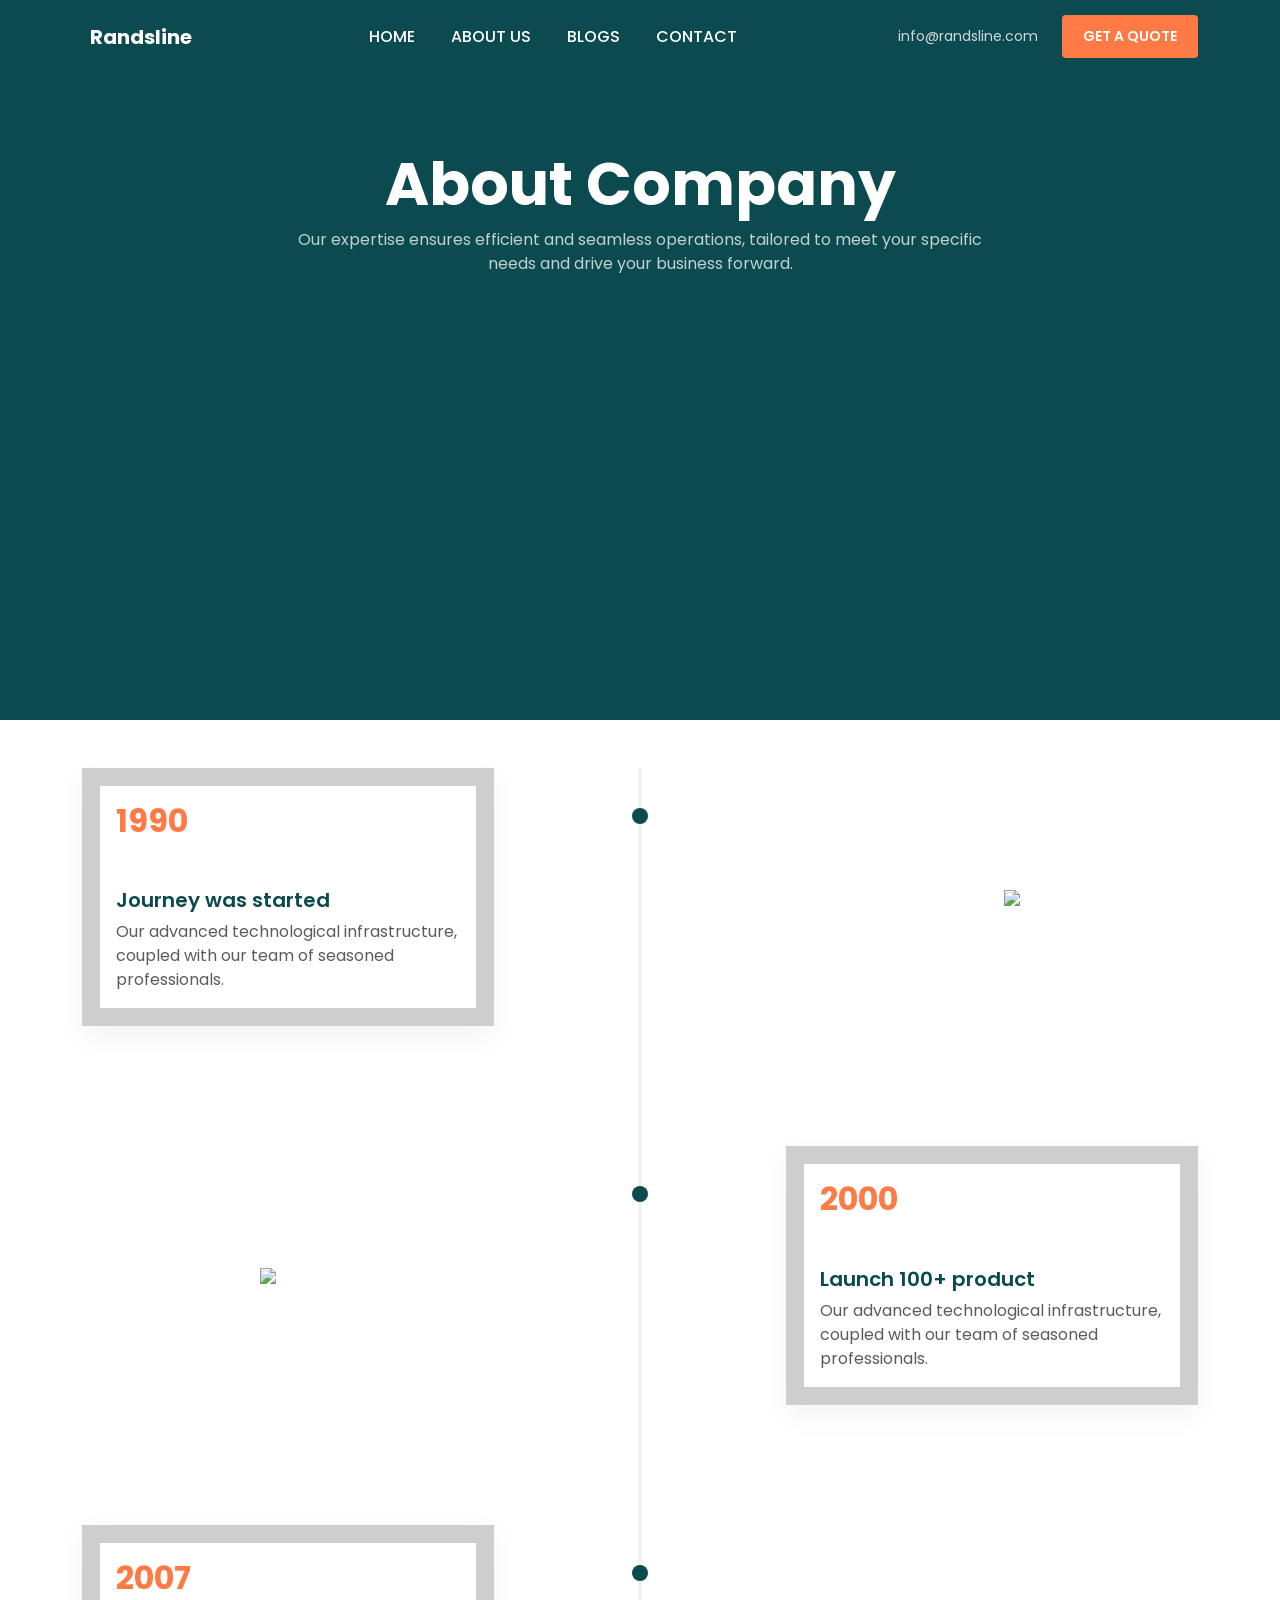
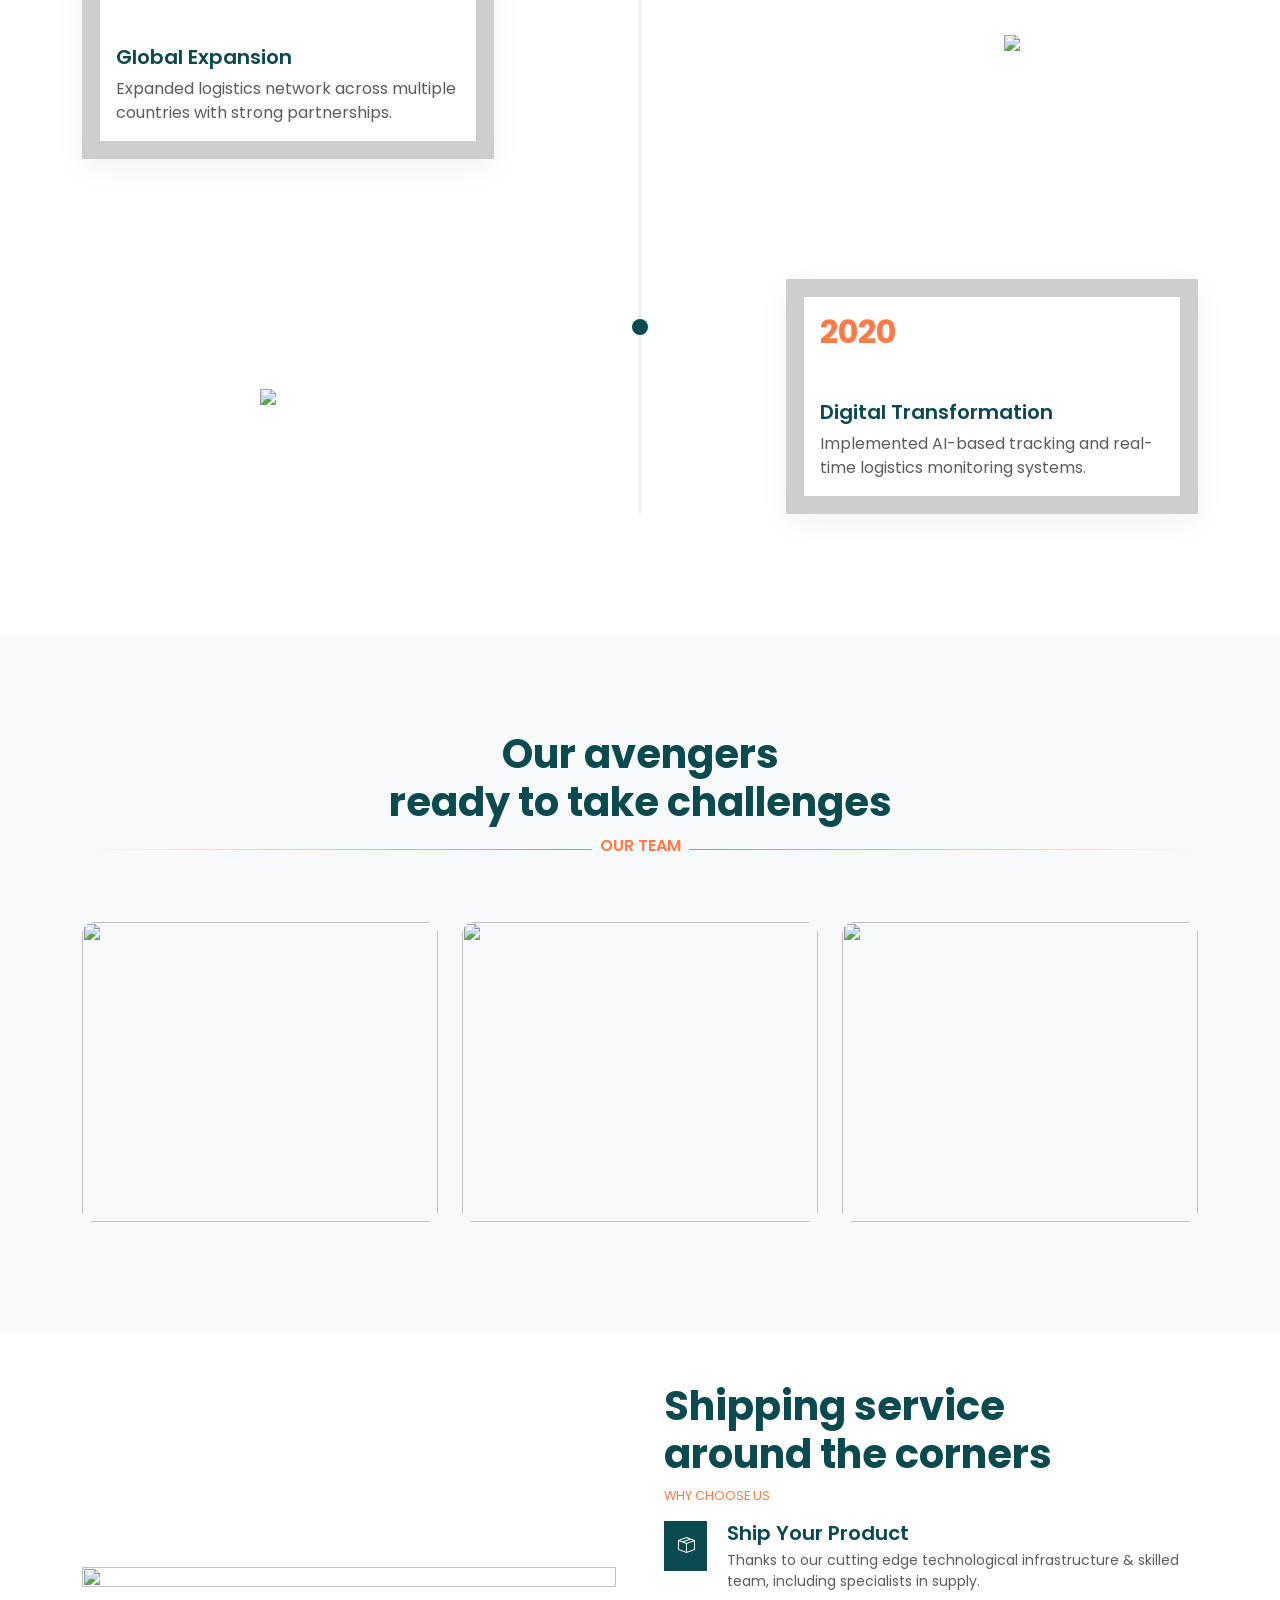
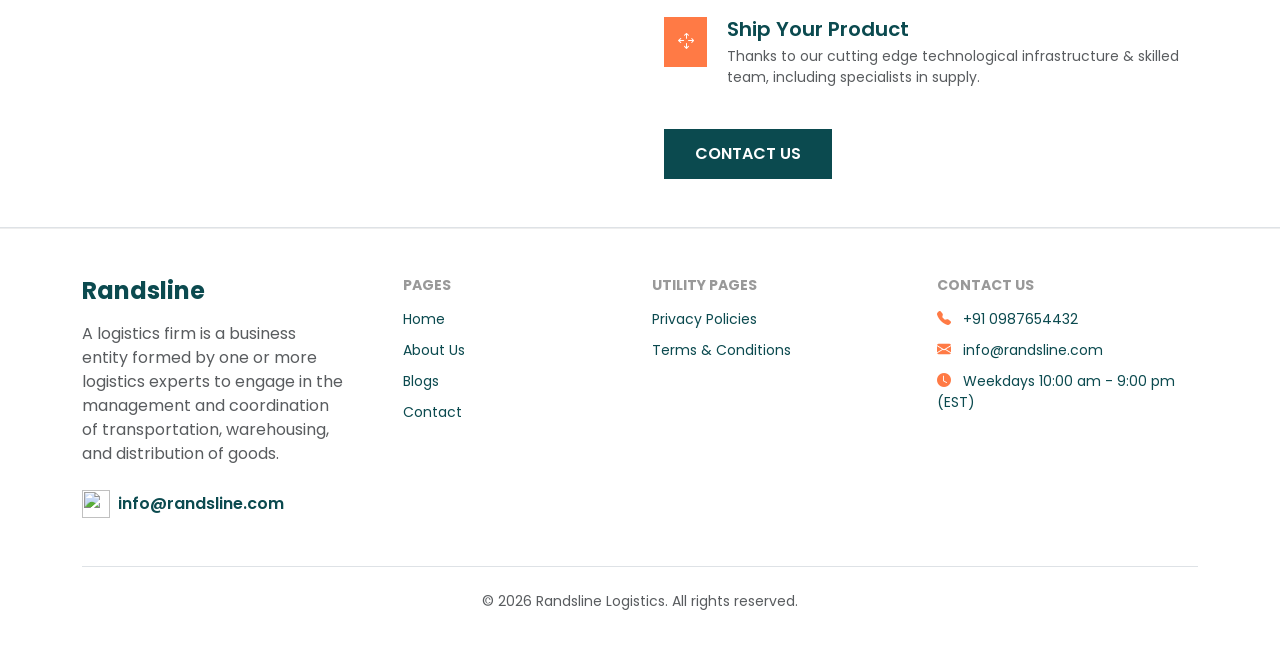
==== public/about.html @ 15998ead "abc" ====
<!DOCTYPE html>
<html lang="en">
<head>
  <meta charset="UTF-8">
  <meta name="viewport" content="width=device-width, initial-scale=1.0">
  <title>Randsline Logistics</title>

  <link href="https://cdn.jsdelivr.net/npm/bootstrap@5.3.3/dist/css/bootstrap.min.css" rel="stylesheet">

  <link href="https://fonts.googleapis.com/css2?family=Poppins:wght@300;400;600;700&display=swap" rel="stylesheet">

  <link href="https://cdn.jsdelivr.net/npm/bootstrap-icons@1.11.3/font/bootstrap-icons.css" rel="stylesheet">


  <script src="https://cdnjs.cloudflare.com/ajax/libs/gsap/3.12.2/gsap.min.js"></script>
<script src="https://cdnjs.cloudflare.com/ajax/libs/gsap/3.12.2/ScrollTrigger.min.js"></script>



  <link rel="stylesheet" href="style/style.css">
  <script src="script/script.js"></script>
</head>
<body>

<!-- NAVBAR -->
<nav class="navbar navbar-expand-lg navbar-dark fixed-top custom-navbar">
  <div class="container">

    <a class="navbar-brand d-flex align-items-center gap-2" href="#">
      <span class="logo-icon"></span>
      <strong>Randsline</strong>
    </a>

    <button class="navbar-toggler" data-bs-toggle="collapse" data-bs-target="#navMenu">
      <span class="navbar-toggler-icon"></span>
    </button>

    <div class="collapse navbar-collapse" id="navMenu">
      <ul class="navbar-nav mx-auto">
        <li class="nav-item"><a class="nav-link" href="/index.html">HOME</a></li>
        <li class="nav-item"><a class="nav-link" href="/about.html">ABOUT US</a></li>
        <li class="nav-item"><a class="nav-link" href="#">BLOGS</a></li>
        <li class="nav-item"><a class="nav-link" href="/contact.html">CONTACT</a></li>
      </ul>

      <div class="d-flex align-items-center gap-4">
        <span class="email-text d-none d-lg-block">info@randsline.com</span>
        <a href="#" class="btn quote-btn">GET A QUOTE</a>
      </div>
    </div>

  </div>
</nav>

<!-- HERO -->

<section class="hero-section py-5" style="height: 80vh;">
  <div class="container-fluid px-lg-5">
    
    <div class="text-center ">
 <!-- Left Content -->
      <div class="text-white ">
        <h1 class="hero-title mb-2">
          About Company
        </h1>
        <p class="p-0 m-0 text-white opacity-75">Our expertise ensures efficient and seamless operations, tailored to meet your specific <br> needs and drive your business forward.</p>
      </div>
    </div>
  </div>
</section>

<!-- Journey timeline -->
<section class="container timeline-section  my-5">
  <div class="">
    <div class="timeline">

      <!-- Item 1 -->
      <div class="timeline-item">
        <div class="row align-items-center justify-content-between">
          <div class="col-lg-4">
            <div class="timeline-card p-3">
              <h2 class="year mb-5">1990</h2>
              <h5 class="fw-semibold text-pr-dark">Journey was started</h5>
              <p class="p-0 m-0 fs-7 text-muted">Our advanced technological infrastructure, coupled with our team of seasoned professionals.</p>
            </div>
          </div>

          <div class="col-lg-4 d-none d-lg-block"></div>

          <div class="col-lg-4 text-center">
            <img src="https://images.unsplash.com/photo-1695700871031-ba647c2642ce?q=80&w=1032" class="img-fluid timeline-img">
          </div>
        </div>
      </div>

      <!-- Item 2 -->
      <div class="timeline-item">
        <div class="row align-items-center justify-content-between flex-lg-row-reverse">
          <div class="col-lg-4">
            <div class="timeline-card p-3">
              <h2 class="year mb-5">2000</h2>
              <h5 class="fw-semibold text-pr-dark">Launch 100+ product</h5>
              <p class="p-0 m-0 text-muted fs-7">Our advanced technological infrastructure, coupled with our team of seasoned professionals.</p>
            </div>
          </div>

          <div class="col-lg-4 d-none d-lg-block"></div>

          <div class="col-lg-4 text-center">
            <img src="https://images.unsplash.com/photo-1739877907105-2e578ee67bca?q=80&w=870" class="img-fluid timeline-img">
          </div>
        </div>
      </div>

      <!-- Item 3 -->
      <div class="timeline-item">
        <div class="row align-items-center justify-content-between">
          <div class="col-lg-4">
            <div class="timeline-card p-3">
              <h2 class="year mb-5">2007</h2>
              <h5 class="fw-semibold text-pr-dark">Global Expansion</h5>
              <p class="p-0 m-0 text-muted fs-7">Expanded logistics network across multiple countries with strong partnerships.</p>
            </div>
          </div>

          <div class="col-lg-4 d-none d-lg-block"></div>

          <div class="col-lg-4 text-center">
            <img src="https://images.unsplash.com/photo-1586528116311-ad8dd3c8310d?q=80&w=1000" class="img-fluid timeline-img">
          </div>
        </div>
      </div>

      <!-- Item 4 -->
      <div class="timeline-item">
        <div class="row align-items-center justify-content-between flex-lg-row-reverse">
          <div class="col-lg-4">
            <div class="timeline-card p-3">
              <h2 class="year mb-5">2020</h2>
              <h5 class="fw-semibold text-pr-dark">Digital Transformation</h5>
              <p class="p-0 m-0 text-muted fs-7">Implemented AI-based tracking and real-time logistics monitoring systems.</p>
            </div>
          </div>

          <div class="col-lg-4 d-none d-lg-block"></div>

          <div class="col-lg-4 text-center">
            <img src="https://images.unsplash.com/photo-1601584115197-04ecc0da31d7?q=80&w=870&auto=format&fit=crop&ixlib=rb-4.1.0&ixid=M3wxMjA3fDB8MHxwaG90by1wYWdlfHx8fGVufDB8fHx8fA%3D%3D" class="img-fluid timeline-img">
          </div>
        </div>
      </div>

    </div>
  </div>

  <!-- Center Line -->
  <div class="timeline-line">
    <span class="timeline-progress"></span>
  </div>
</section>


<!-- Our team -->
 <div class="bg-light py-5">
    <section class="container  my-5">
  <h2 class="text-pr-dark fw-bold fs-1 text-center">
    Our avengers <br> ready to take challenges
  </h2>

  <div class="d-flex align-items-center justify-content-center">
    <div>
      <div class="d-flex justify-content-center pt-2">
        <div class="mx-2" style=" height: 1px; width: 500px; background:linear-gradient(to left, #ff7a45, transparent) ;"></div>
      </div>
    </div>

    <div>
      <p class="p-0 m-0 text-pr text-uppercase fw-semibold">our team</p>
    </div>

    <div class="d-flex justify-content-center pt-2">
      <div class="mx-2" style=" height: 1px; width: 500px; background:linear-gradient(to right, #ff7a45, transparent) ;"></div>
    </div>
  </div>
</section>

<section class="team-section mb-5 py-3">
  <div class="container">
    <div class="row g-4">

      <!-- Team Member -->
      <div class="col-lg-4 col-md-6">
        <div class="team-card">
          <img src="https://images.unsplash.com/photo-1607746882042-944635dfe10e" alt="">
          <div class="team-caption">
            <h5 class="fw-bold">Jesics Jonson</h5>
            <p>Worker</p>
          </div>
        </div>
      </div>

      <div class="col-lg-4 col-md-6">
        <div class="team-card">
          <img src="https://images.unsplash.com/photo-1621905252472-943afaa20e20?q=80&w=388&auto=format&fit=crop&ixlib=rb-4.1.0&ixid=M3wxMjA3fDB8MHxwaG90by1wYWdlfHx8fGVufDB8fHx8fA%3D%3D" alt="">
          <div class="team-caption">
            <h5 class="fw-bold">Jeson Roy</h5>
            <p>Worker</p>
          </div>
        </div>
      </div>

      <div class="col-lg-4 col-md-6">
        <div class="team-card">
          <img src="https://images.unsplash.com/photo-1595152772835-219674b2a8a6" alt="">
          <div class="team-caption">
            <h5 class="fw-bold">Robert Jonson</h5>
            <p>Worker</p>
          </div>
        </div>
      </div>

    </div>
  </div>
</section>
</div>

<!-- why choose us -->
<section class="shipping-section py-5 border-bottom">
  <div class="container">
    <div class="row align-items-center g-5">

      <!-- LEFT IMAGE -->
      <div class="col-lg-6">
        <div class="image-wrapper">
          <img src="https://images.unsplash.com/photo-1601584115197-04ecc0da31d7?q=80&w=1200"
               class="img-fluid main-img">
        </div>
      </div>

      <!-- RIGHT CONTENT -->
      <div class="col-lg-6">

        <h2 class="fw-bold text-pr-dark fs-1">
          Shipping service <br> around the corners
        </h2>
         <p class="text-pr fs-8">WHY CHOOSE US</p>
        <!-- Feature 1 -->
        <div class="feature-box d-flex">
          <div class="icon-box dark">
            <i class="bi bi-box-seam"></i>
          </div>
          <div>
            <h5 class="text-pr-dark">Ship Your Product</h5>
            <p class="text-muted">Thanks to our cutting edge technological infrastructure & skilled team, including specialists in supply.</p>
          </div>
        </div>

        <!-- Feature 2 -->
        <div class="feature-box d-flex">
          <div class="icon-box orange">
            <i class="bi bi-arrows-move"></i>
          </div>
          <div>
            <h5 class="text-pr-dark">Ship Your Product</h5>
            <p class="text-muted">Thanks to our cutting edge technological infrastructure & skilled team, including specialists in supply.</p>
          </div>
        </div>

        <!-- BUTTON -->
        <a href="#" class="btn contact-btn mt-3">CONTACT US</a>

      </div>

    </div>
  </div>
</section>

<!-- Footer -->
    <section class="footer-section py-5">
  <div class="container">
    <div class="row gy-4">

      <!-- LEFT -->
      <div class="col-12 col-lg-3">
        <h4 class="fw-bold text-pr-dark mb-3">Randsline</h4>

        <p class="text-muted mb-4">
          A logistics firm is a business entity formed by one or more logistics experts to engage in the management and coordination of transportation, warehousing, and distribution of goods.
        </p>

        <a href="#" class="d-flex align-items-center text-decoration-none fw-semibold text-pr-dark">
          <img src="https://cdn.prod.website-files.com/68060a1549323df089f74646/68067bf53c69b3d0ea47bf91_Email.png"
               style="width: 28px; height: 28px;"
               class="me-2" alt="">
          info@randsline.com
        </a>
      </div>

      <!-- PAGES -->
      <div class="col-6 col-lg-3 ps-5">
        <h6 class="footer-title">Pages</h6>
        <ul class="list-unstyled footer-links">
          <li><a href="#">Home</a></li>
          <li><a href="#">About Us</a></li>
          <li><a href="#">Blogs</a></li>
          <li><a href="#">Contact</a></li>
        </ul>
      </div>

      <!-- UTILITIES -->
      <div class="col-6 col-lg-3">
        <h6 class="footer-title">Utility Pages</h6>
        <ul class="list-unstyled footer-links">
          <li><a href="#">Privacy Policies</a></li>
          <li><a href="#">Terms & Conditions</a></li>
        </ul>
      </div>

      <!-- CONTACT -->
      <div class="col-12 col-lg-3">
        <h6 class="footer-title">Contact Us</h6>
        <ul class="list-unstyled footer-links">
          <li>
            <i class="bi bi-telephone-fill me-2 text-pr"></i> +91 0987654432
          </li>
          <li>
            <i class="bi bi-envelope-fill me-2 text-pr"></i> info@randsline.com
          </li>
          <li>
            <i class="bi bi-clock-fill me-2 text-pr"></i> Weekdays 10:00 am - 9:00 pm (EST)
          </li>
        </ul>
      </div>

    </div>

    <!-- BOTTOM -->
    <div class="border-top pt-4 mt-5 text-center">
      <p class="mb-0 text-muted small">
        © 2026 Randsline Logistics. All rights reserved.
      </p>
    </div>
  </div>
</section>


</body>
</html>
---- public/style/style.css ----
:root{
    --primary:#ff7a45;
    --primary-subtle:#ff6b30c9;
    --primary-dark:#0b4a4f;
    --whatsApp: #25D366;
    }


    .bg-pr{
        background-color: var(--primary);
    }

    .bg-pr-dark{
      background-color: var(--primary-dark);
    }

    .bg-pr-subt{
        background-color: var(--primary-subtle);
    }

    .text-pr{
      color: var(--primary);
    }

    .text-pr-dark{
      color: var(--primary-dark);
    }

    .w-fit{
        width: fit-content;
    }

    .fs-8{ font-size: 0.8rem}

    .fs-7{ font-size: 1rem;}

    .fs-6{ font-size: 1.5rem;}

    .fs-5{ font-size: 2rem;}

    .fs-4{ font-size: 2.5rem;}

    .fs-3{ font-size: 3rem;}

    .fs-2{ font-size: 3.5rem;}

    .fs-1{ font-size: 4rem;}

body {
  margin: 0;
  font-family: 'Poppins', sans-serif;
  /* background: #0b3d42; */
  overflow-x: hidden;
}

/* NAVBAR BASE */
.custom-navbar {
  background: var(--primary-dark);
  padding: 15px 0;
}

/* LINKS */
.nav-link {
  color: #fff !important;
  font-weight: 500;
  margin: 0 10px;
}

.nav-link:hover {
  color: var(--primary) !important;
}

/* BUTTON */
.quote-btn {
  background: var(--primary);
  color: #fff;
  padding: 8px 18px;
  font-size: 14px;
  border-radius: 4px;
}

.quote-btn:hover {
  background: #fff;
  color: var(--primary-dark);
}

/* MOBILE FIX */
@media (max-width: 991px) {

  .navbar-collapse {
    background: var(--primary-dark);
    padding: 20px;
    margin-top: 10px;
    border-radius: 8px;
  }

  .nav-link {
    margin: 10px 0;
  }

  .quote-btn {
    width: 100%;
  }
}

.email-text {
  color: #cfd8dc;
  font-size: 14px;
}

.quote-btn {
  background: var(--primary);
  color: #fff;
  padding: 10px 20px;
  font-weight: 600;
  border-radius: 4px;
}

.quote-btn:hover {
  background: #ff6a30;
}

.hero-section {
    background: #0b4a4f;
    /* padding: 100px 0; */
    overflow: hidden;
    position: relative;
}

/* Parallax base */
.parallax-up,
.parallax-down {
    transition: transform 0.1s linear;
    will-change: transform;
}


.hero-title {
    font-size: 60px;
    font-weight: 700;
    line-height: 1.2;
    margin-top: 100px;
}

.desc-box {
    border-left: 3px solid var(--primary);
    padding-left: 15px;
    margin-top: 20px;
    color: #cfd8dc;
    max-width: 420px;
}

.track-btn {
    background-color: var(--primary);
    color: white;
    padding: 12px 25px;
    font-weight: 600;
    border-radius: 3px;
    border: none;
    transition: 0.3s;
}

.track-btn:hover {
    background-color: #e85a2f;
    color: #fff;
}

.ship-wrapper {
    display: flex;
    justify-content: center;
    align-items: flex-end;
    height: 100%;
    position: relative;
}

/* MAIN FIX */
.ship-img {
    /* max-height: 700px; */
    width: 350px;
    /* width: auto; */
    object-fit: contain;
    padding-top: 200px;

    /* push it slightly down to match screenshot */
    transform: translateY(40px);
}

/* Remove unwanted gap below image */
.ship-wrapper img {
    display: block;
}

/* .plane-img{
  max-width: 400px;
  object-fit: cover;
} */

/* Responsive */
@media (max-width: 992px) {
    .hero-title {
        font-size: 42px;
        
    }

    .content-left {
        text-align: center;
    }

    .desc-box {
        margin: 20px auto;
    }
}

/* Responsive */
@media (max-width: 991px) {
  .hero-section {
    height: auto;
    padding: 120px 20px;
  }

  .content-left {
    padding-left: 20px;
  }

  .hero-title {
    font-size: 40px;
  }

  .ship-wrapper {
    position: relative;
    width: 100%;
    margin-top: 40px;
  }
}

.video-wrapper {
  position: relative;
  width: 350px;
  margin-top: 30px;
  z-index: 2;
}

.plane-img {
  max-width: 400px;
  width: 100%;
  object-fit: cover;
  /* border-radius: 12px; */
  transition: all 0.5s ease;
}

/* Fullscreen (during scroll) */
.video-fixed {
  position: fixed;
  top: 0; /* FIXED */
  left: 0;
  width: 100hw !important;
  height: 100vh;
  object-fit: cover;
  border-radius: 0;
  z-index: 9999;
}

/* Final section */
.video-full-section {
  /* width: 100%; */
  height: 100vh;
  /* background: #111; */
  position: relative;
}

.video-full-section video,
.video-full-section .plane-img {
  width: 80%;
  height: 80%;
  object-fit: cover;
  display: block;
}

/* Default */
.service-card {
  border: 1px solid #e0e0e0;
  transition: all 0.3s ease;
}

.number-circle {
  border: 1px solid #cfd8dc;
  width: 30px;
  height: 30px;
  border-radius: 50%;

  display: flex;
  align-items: center;
  justify-content: center;

  font-size: 12px;
  font-weight: 600;
  transition: all 0.3s ease;
}

/* 🔥 Hover Effect */
.service-card:hover {
  border-color: var(--primary); /* Bootstrap primary */
  box-shadow: 0 8px 25px rgba(0,0,0,0.08);
}

.service-card:hover .number-circle {
  border-color: var(--primary);
  
}


.zoomship-img{
  width: 500px;
  will-change: transform;
  /* transition: transform 0.2s ease; */
}

/* Tablet */
@media (max-width: 991px) {
  .zoomship-img {
    max-width: 400px;
    align-items: center;
  }
}

/* Mobile */
@media (max-width: 576px) {
  .zoomship-img {
    max-width: 280px;
    align-items: center;
  }
}

.stack-scroll {
  height: 600vh; /* 🔥 increase for smooth ending */
  margin-bottom: 0;
}

.stack-container {
  position: sticky;
  top: 0;
  height: 100vh;
  overflow: hidden;
}

/* each card full size */
.stack-card {
  position: absolute;
  width: 100%;
  height: auto;
  top: 100%; /* start from bottom */
  left: 0;
}


.stack-card img {
  width: 70%;
  height: 70%;
  object-fit: cover;
}

/* first image visible initially */
.card1 {
  top: 0;
  z-index: 1;
}
.card2 { z-index: 2; }
.card3 { z-index: 3; }
/* .card4 { z-index: 4; } */
.card5 { z-index: 5; }
.card6 { z-index: 6; }

.caption {
  position: absolute;
  bottom: 5%;
  left: 0%;
  color: #fff;
  z-index: 10;
  width: 60%;
  font-size: 14px;
  letter-spacing: 1px;
}

.caption strong {
  display: block;
  font-size: 22px;
  font-weight: 700;
}

/* overlay only on image area */
.stack-card::after {
  content: "";
  position: absolute;
  top: 15%;
  left: 15%;
  width: 70%;
  height: 70%;
  z-index: 5;
  pointer-events: none;
}

@media (max-width: 768px) {

  .stack-scroll {
    height: 500vh; 
  }

  .stack-card img {
    width: 90%;
    height: 100%;
    margin: 0 auto;
    display: block;
  }

  .caption {
    bottom: 25%;
    left: 5%;
    width: 90%;
    font-size: 12px;
  }

  .caption strong {
    font-size: 16px;
  }

  .stack-card::after {
    top: 20%;
    left: 5%;
    width: 90%;
    height: 60%;
  }

}

/* Mobile */
.mobile-parallax {
  overflow: hidden;
  position: relative;
}

/* each card */
.parallax-item {
  position: relative;
  margin-top: -80px; /* 🔥 overlap */
  z-index: 1;
  transition: transform 0.2s ease-out;
}

/* first one normal */
.parallax-item:first-child {
  margin-top: 0;
}

/* layering */
.parallax-item:nth-child(1) { z-index: 1; }
.parallax-item:nth-child(2) { z-index: 2; }
.parallax-item:nth-child(3) { z-index: 3; }
.parallax-item:nth-child(4) { z-index: 4; }
.parallax-item:nth-child(5) { z-index: 5; }
.parallax-item:nth-child(6) { z-index: 6; }

.parallax-item img {
  width: 100%;
  height: 250px;
  object-fit: cover;
  border-radius: 12px;
}

/* Logo slider */
.logo-slider {
  overflow: hidden;
  width: 100%;
  position: relative;
}

.logo-track {
  display: flex;
  width: max-content;
  animation: scrollLogos 25s linear infinite;
}

.logo-track img {
  height: 30px;
  object-fit: contain;
  margin-right: 100px; /* 👈 control gap here */
  transition: transform 0.3s ease;
}

/* hover effect (optional) */
.logo-track img:hover {
  transform: scale(1.1);
}

/* animation */
@keyframes scrollLogos {
  0% {
    transform: translateX(0);
  }
  100% {
    transform: translateX(-50%);
  }
}

@media (max-width: 768px) {
  .logo-track img {
    height: 40px;
  }

  .logo-track {
    animation: scrollLogos 12s linear infinite; /* faster on mobile */
  }
}

.team-card {
  position: relative;
  overflow: hidden;
  border-radius: 12px;
}

.team-card img {
  width: 100%;
  height: 300px;
  object-fit: cover;
  transition: transform 0.5s ease;
}

/* zoom on hover */
.team-card:hover img {
  transform: scale(1.1);
}

/* caption */
.team-caption {
  position: absolute;
  bottom: 0;
  left: 0;
  width: 100%;
  padding: 20px;
  color: #fff;
  background: linear-gradient(to top, rgba(0,0,0,0.7), transparent);
  
  opacity: 0;
  transform: translateY(20px);
  transition: all 0.4s ease;
}

/* show on hover */
.team-card:hover .team-caption {
  opacity: 1;
  transform: translateY(0);
}

@media (max-width: 768px) {
  .team-card img {
    height: 280px;
  }
}


/* LEFT BOX */
.quote-box {
  background: #0b3f46; /* exact dark tone */
  border-top: 5px solid var(--primary);
  color: #fff;

  position: relative;
  top: -20px; /* 🔥 lifts form upward like design */
}

.quote-box label {
  font-size: 12px;
  color: #cfd8dc;
  margin-bottom: 5px;
  display: block;
}

.quote-box input {
  width: 100%;
  padding: 10px;
  border: none;
  background: #124952;
  color: #fff;
  font-size: 13px;
}

.quote-box textarea {
  width: 100%;
  padding: 10px;
  border: none;
  background: #124952;
  color: #fff;
  font-size: 13px;
}

.quote-box input::placeholder {
  color: #9fb3b7;
}



/* CONTACT INFO */
.contact-info i {
  font-size: 20px;
  color: var(--primary);
}

.contact-info small {
  font-size: 10px;
  color: #9fb3b7;
}

.contact-info h6 {
  font-size: 16px;
  font-weight: 600;
}

/* RIGHT SIDE */
.line {
  height: 1px;
  flex: 1;
  background: linear-gradient(to right, #ff7a45, transparent);
}

.decorative-line {
  height: 1px;
  max-width: 500px; /* keeps design limit */
  width: 100%;
}

/* LEFT */
.left-line {
  background: linear-gradient(to left, #ff7a45, transparent);
}

/* RIGHT */
.right-line {
  background: linear-gradient(to right, #ff7a45, transparent);
}
@media (max-width: 576px) {
  .decorative-line {
    max-width: 100px; /* shorter lines on mobile */
  }

  .text-pr {
    font-size: 12px;
  }
}

.fact-item {
  padding: 15px 0;
}

.divider {
  height: 1px;
  background: #ddd;
}

/* RESPONSIVE */
@media (max-width: 768px) {
  .quote-box {
    margin-bottom: 30px;
  }
}

/* challange */


/* HEADER */
.freight-header h3 {
  font-weight: 700;
}

.toggle-btn {
  width: 35px;
  height: 35px;
  border-radius: 50%;
  background: #eee;
  border: 1px solid var(--primary);
  
  display: flex;
  align-items: center;
  justify-content: center;
  cursor: pointer;
}

/* PRICE BOX */
.price-box {
  position: relative;
  height: 250px;
  background: url('https://images.unsplash.com/photo-1463567517034-628c51048aa2?q=80&w=870&auto=format&fit=crop&ixlib=rb-4.1.0&ixid=M3wxMjA3fDB8MHxwaG90by1wYWdlfHx8fGVufDB8fHx8fA%3D%3D') center/cover;
}

.price-box .overlay {
  position: absolute;
  inset: 0;
  background: rgba(255, 122, 69, 0.9);
}

.price-content {
  position: relative;
  z-index: 2;
  color: #fff;
  top: 50%;
  transform: translateY(-50%);
}

.price-content h1 {
  font-size: 60px;
  font-weight: 800;
}

/* FEATURES */
.feature-list {
  list-style: none;
  padding: 0;
}

.feature-list li {
  margin-bottom: 12px;
  position: relative;
  padding-left: 25px;
}

.feature-list li::before {
  
  position: absolute;
  left: 0;
  color: var(--primary);
  font-size: 14px;
}

/* BUTTON */
.purchase-btn {
  background: var(--primary-dark);
  color: #fff;
  border: none;
  padding: 12px 20px;
  width: 100%;
  font-weight: 600;
}

.purchase-btn:hover {
  background: #092f34;
}

/* DIVIDER */
hr {
  margin: 30px 0;
  border-color: #ccc;
}

/* HIDE BODY (for collapsed items) */
.freight-body {
  max-height: 0;
  overflow: hidden;
  transition: all 0.4s ease;
}

.freight-item.active .freight-body {
  max-height: 500px; /* enough for content */
}

@media (max-width: 768px) {
  .price-box {
    height: 200px;
    margin-bottom: 20px;
  }

  .price-content h1 {
    font-size: 40px;
  }

  .purchase-btn {
    width: 100%;
  }
}


/* FULL WIDTH SECTION */
.bg-section {
  position: relative;
  width: 100%;
  min-height: 100vh;

  background: url('https://cdn.prod.website-files.com/68060a1549323df089f74646/680d0c4b14e9b0b83cc3b2bf_many-container-box-logistic-business-cargo-dock%201%20(1).webp') center/cover no-repeat;
  
  display: flex;
  align-items: center;
  justify-content: center;
}


/* make card vertical layout */
.card {
  display: flex;
  flex-direction: column;
}

/* make content area flexible */
.card > div:last-child {
  display: flex;
  flex-direction: column;
  flex-grow: 1;
}

/* push last div (anchor container) to bottom */
.card > div:last-child > div {
  margin-top: auto;
}

.footer-section {
  background: #fff;
}

/* TITLES */
.footer-title {
  font-size: 14px;
  font-weight: 700;
  color: #999;
  text-transform: uppercase;
  margin-bottom: 15px;
}

/* LINKS */
.footer-links li {
  margin-bottom: 10px;
  font-size: 14px;
  color: var(--primary-dark);
}

.footer-links a {
  text-decoration: none;
  color: var(--primary-dark);
  transition: 0.3s;
}

.footer-links a:hover {
  color: var(--primary);
  padding-left: 5px;
}

/* ICON ALIGNMENT */
.footer-links i {
  width: 18px;
}

/* MOBILE SPACING */
@media (max-width: 991px) {
  .footer-section {
    text-align: left;
  }
}

.footer-section {
  border-top: 1px solid #eee;
}

.footer-links li:hover {
  transform: translateX(3px);
  transition: 0.2s;
  color: var(--primary);
}

/* About us  */
.timeline-section {
  position: relative;
}

.timeline-item {
  margin-bottom: 120px;
  position: relative;
}

/* REMOVE bootstrap padding gap */
.timeline-item .row {
  --bs-gutter-x: 0;
}

/* CARD */
.timeline-card {
  background: #fff;
  border: 18px solid #cecece;
  /* padding: 35px; */
  box-shadow: 0 10px 30px rgba(0,0,0,0.05);
  position: relative;
}

/* PUSH CARDS CLOSER TO LINE */
.timeline-item:nth-child(odd) .timeline-card {
  margin-right: -40px;
}

.timeline-item:nth-child(even) .timeline-card {
  margin-left: -40px;
}

/* IMAGE ADJUST */
.timeline-img {
  width: 100%;
}

/* YEAR */
.year {
  color: var(--primary);
  font-weight: 700;
}

/* CENTER LINE */
.timeline-line {
  position: absolute;
  left: 50%;
  top: 0;
  transform: translateX(-50%);
  width: 3px;
  height: 100%;
  background: #eee;
}

.timeline-progress {
  position: absolute;
  width: 100%;
  height: 0;
  background: var(--primary);
  top: 0;
  left: 0;
}

/* DOT */
.timeline-item::before {
  content: "";
  position: absolute;
  left: 50%;
  top: 40px;
  transform: translateX(-50%);
  width: 16px;
  height: 16px;
  background: var(--primary-dark);
  border-radius: 50%;
  z-index: 5;
}

/* MOBILE */
@media (max-width: 991px) {

  .timeline-line {
    left: 20px;
  }

  .timeline-item::before {
    left: 20px;
  }

  .timeline-item .row {
    flex-direction: column !important;
  }

  .timeline-card {
    margin: 20px 0 0 40px !important;
  }
}

/* why choose */

/* IMAGE */
.image-wrapper {
  overflow: hidden;
}

.main-img {
  width: 100%;
  height: 100%;
  object-fit: cover;
}



.main-title {
  font-size: 42px;
  font-weight: 700;
  color: #0b3d3b;
  margin-bottom: 30px;
}

/* FEATURE BOX */
.feature-box {
  gap: 20px;
  margin-bottom: 25px;
}

.icon-box {
  width: 65px;
  height: 50px;
  display: flex;
  align-items: center;
  justify-content: center;
  color: #fff;
}

.icon-box.dark {
  background: var(--primary-dark);
}

.icon-box.orange {
  background: var(--primary);
}

.feature-box h5 {
  font-weight: 600;
  margin-bottom: 5px;
}

.feature-box p {
  font-size: 14px;
  color: #777;
  margin: 0;
}

/* BUTTON */
.contact-btn {
  background: var(--primary-dark);
  color: #fff;
  padding: 12px 30px;
  font-weight: 600;
  border-radius: 0;
}

.contact-btn:hover {
  background: var(--primary);
  color: #fff;
}

/* RESPONSIVE */
@media (max-width: 991px) {
  .main-title {
    font-size: 30px;
  }
}


/* MAP */
.map-box {
  /* border-radius: 10px; */
  overflow: hidden;
  min-height: 100%;
}

.map-box iframe {
  min-height: 100%;
  height: 100%;
}

/* MOBILE */
@media (max-width: 991px) {
  .map-box {
    height: 300px;
  }
}
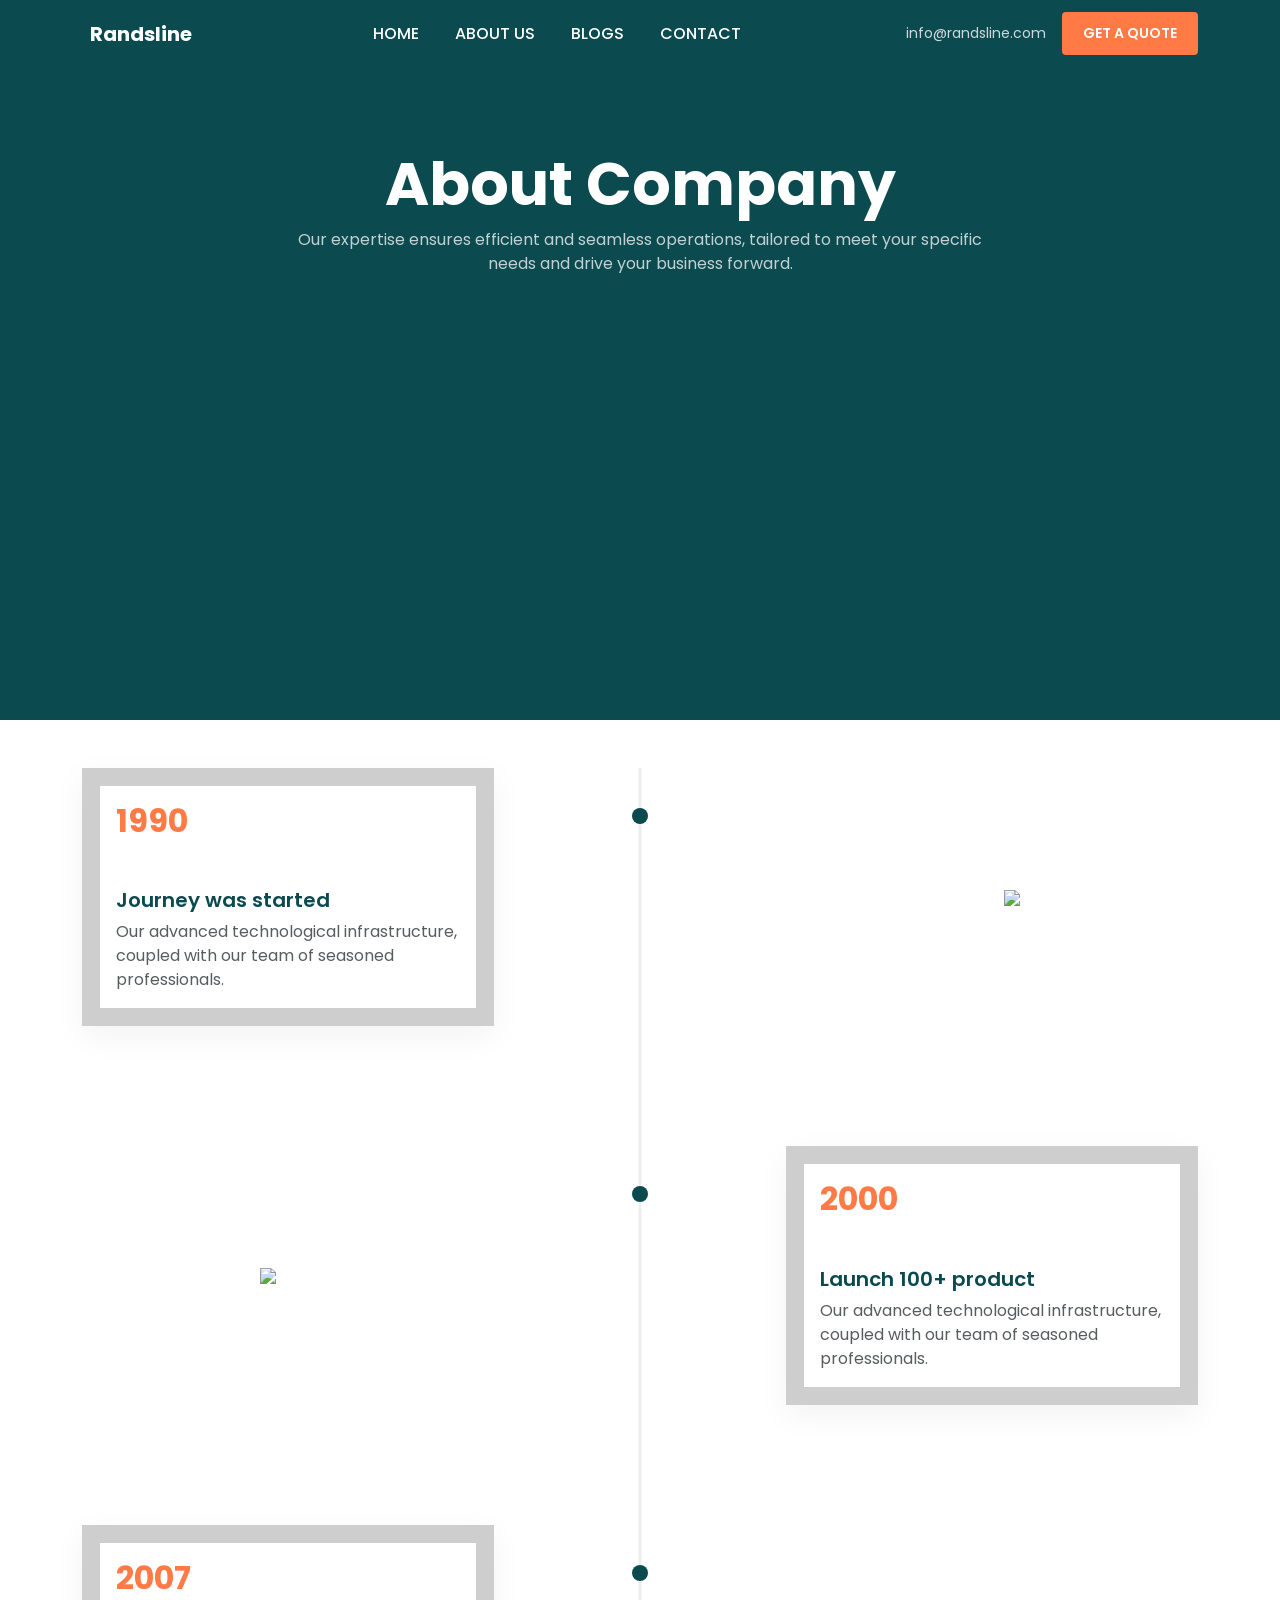
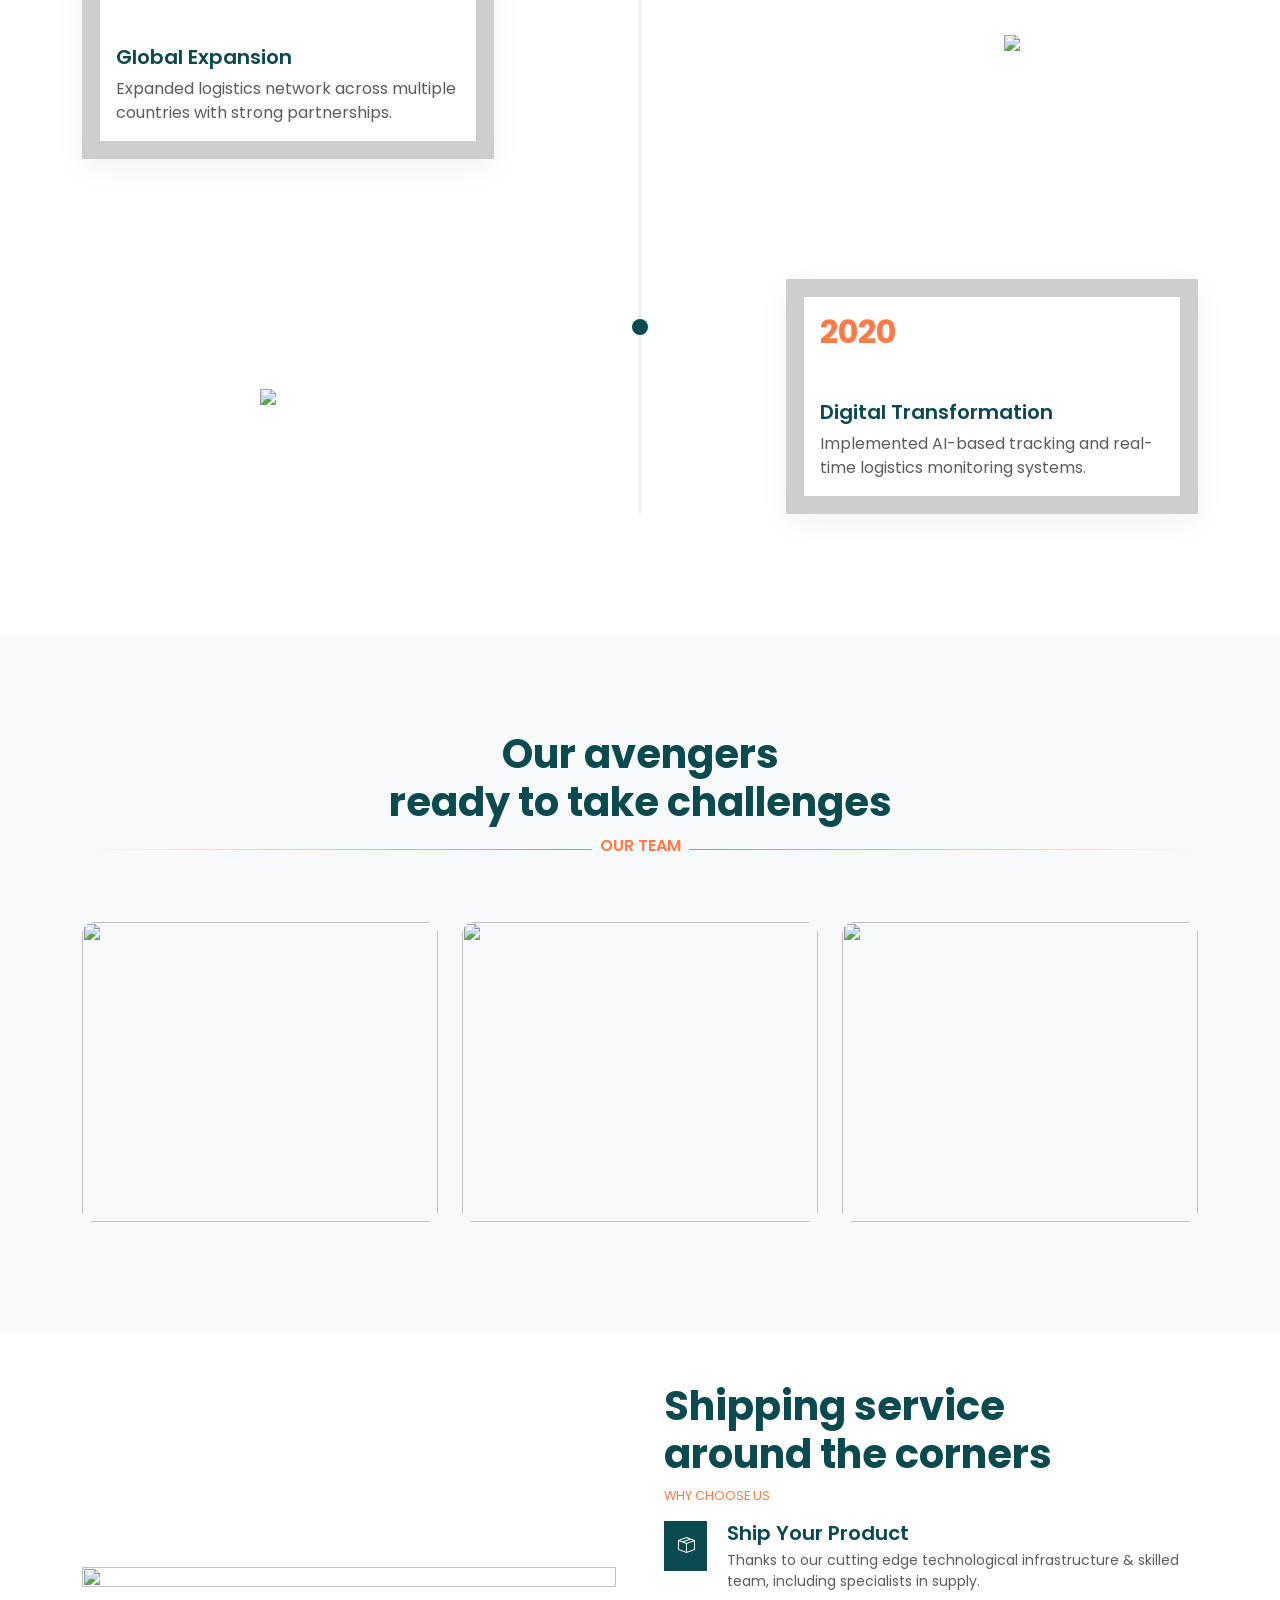
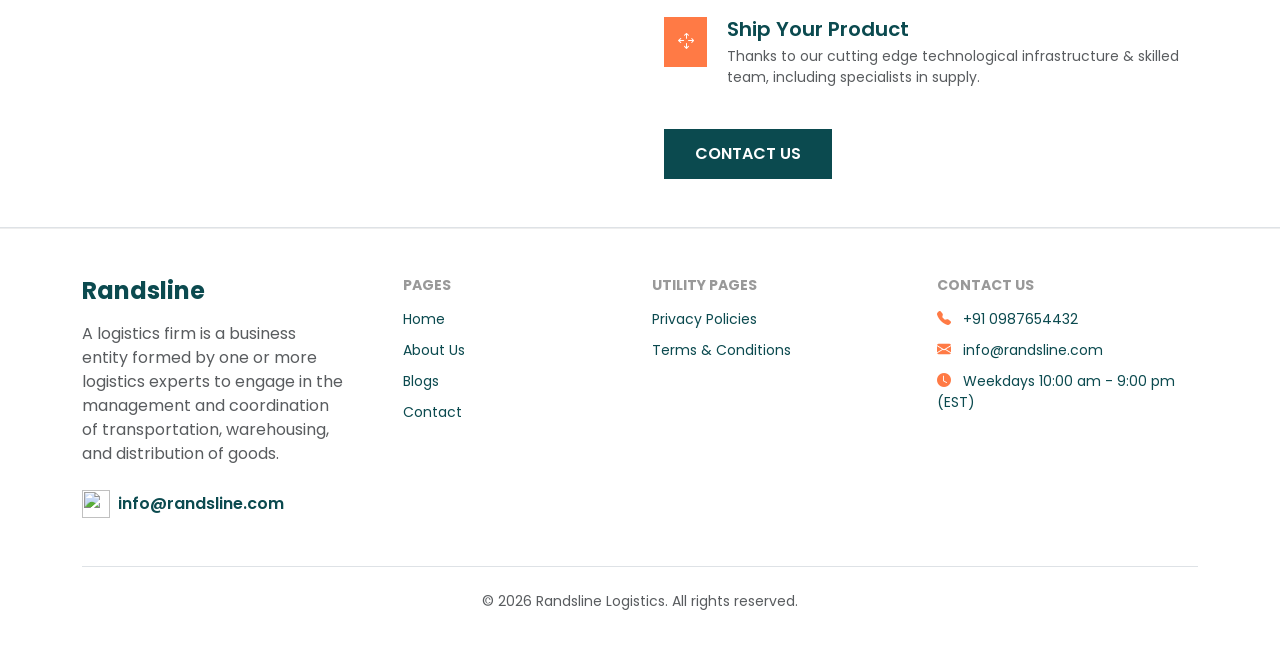
==== commit e00f666d: "abc" ====
--- a/public/about.html
+++ b/public/about.html
@@ -22,35 +22,46 @@
 </head>
 <body>
 
+  <div style="overflow: hidden;">
 <!-- NAVBAR -->
 <nav class="navbar navbar-expand-lg navbar-dark fixed-top custom-navbar">
   <div class="container">
 
+    <!-- LOGO -->
     <a class="navbar-brand d-flex align-items-center gap-2" href="#">
       <span class="logo-icon"></span>
       <strong>Randsline</strong>
     </a>
 
-    <button class="navbar-toggler" data-bs-toggle="collapse" data-bs-target="#navMenu">
+    <!-- TOGGLER -->
+    <button class="navbar-toggler border-0 shadow-none" type="button"
+            data-bs-toggle="collapse"
+            data-bs-target="#navMenu">
       <span class="navbar-toggler-icon"></span>
     </button>
 
+    <!-- MENU -->
     <div class="collapse navbar-collapse" id="navMenu">
-      <ul class="navbar-nav mx-auto">
+
+      <!-- CENTER MENU -->
+      <ul class="navbar-nav mx-auto text-center">
         <li class="nav-item"><a class="nav-link" href="/index.html">HOME</a></li>
         <li class="nav-item"><a class="nav-link" href="/about.html">ABOUT US</a></li>
         <li class="nav-item"><a class="nav-link" href="#">BLOGS</a></li>
         <li class="nav-item"><a class="nav-link" href="/contact.html">CONTACT</a></li>
       </ul>
 
-      <div class="d-flex align-items-center gap-4">
+      <!-- RIGHT SIDE -->
+      <div class="d-lg-flex align-items-center gap-3 text-center mt-3 mt-lg-0">
         <span class="email-text d-none d-lg-block">info@randsline.com</span>
         <a href="#" class="btn quote-btn">GET A QUOTE</a>
       </div>
+
     </div>
 
   </div>
 </nav>
+
 
 <!-- HERO -->
 
@@ -342,7 +353,10 @@
     </div>
   </div>
 </section>
-
-
+</div>
+
+
+
+<script src="https://cdn.jsdelivr.net/npm/bootstrap@5.3.3/dist/js/bootstrap.bundle.min.js"></script>
 </body>
 </html>
--- a/public/style/style.css
+++ b/public/style/style.css
@@ -56,7 +56,15 @@
 /* NAVBAR BASE */
 .custom-navbar {
   background: var(--primary-dark);
-  padding: 15px 0;
+  padding: 12px 0;
+  transition: all 0.3s ease;
+  z-index: 999;
+}
+
+/* LOGO */
+.navbar-brand {
+  font-size: 20px;
+  color: #fff !important;
 }
 
 /* LINKS */
@@ -64,6 +72,7 @@
   color: #fff !important;
   font-weight: 500;
   margin: 0 10px;
+  transition: 0.3s;
 }
 
 .nav-link:hover {
@@ -77,6 +86,7 @@
   padding: 8px 18px;
   font-size: 14px;
   border-radius: 4px;
+  transition: 0.3s;
 }
 
 .quote-btn:hover {
@@ -84,22 +94,30 @@
   color: var(--primary-dark);
 }
 
-/* MOBILE FIX */
+/* REMOVE TOGGLER BORDER */
+.navbar-toggler:focus {
+  box-shadow: none;
+}
+
+/* MOBILE STYLING */
 @media (max-width: 991px) {
 
   .navbar-collapse {
     background: var(--primary-dark);
     padding: 20px;
     margin-top: 10px;
-    border-radius: 8px;
+    border-radius: 10px;
+    text-align: center;
   }
 
   .nav-link {
-    margin: 10px 0;
+    margin: 12px 0;
+    font-size: 16px;
   }
 
   .quote-btn {
     width: 100%;
+    margin-top: 10px;
   }
 }
 
@@ -331,140 +349,129 @@
   }
 }
 
+/* SCROLL AREA */
 .stack-scroll {
-  height: 600vh; /* 🔥 increase for smooth ending */
-  margin-bottom: 0;
-}
-
+  /* height: 500vh; */
+  position: relative;
+}
+
+/* STICKY */
 .stack-container {
   position: sticky;
-  top: 0;
-  height: 100vh;
+  top: 0px; /* navbar height */
+  bottom: 0;
+  height: calc(100vh - 80px);
   overflow: hidden;
 }
 
-/* each card full size */
+/* CARD BASE */
 .stack-card {
   position: absolute;
-  width: 100%;
-  height: auto;
-  top: 100%; /* start from bottom */
-  left: 0;
-}
-
-
+  inset: 0;
+
+  bottom: 0;
+  display: flex;
+  justify-content: center;
+  align-items: center;
+
+  transform: translateY(100%);
+  transition: transform 0.6s ease;
+}
+
+/* FIRST CARD VISIBLE */
+.card1 {
+  transform: translateY(0);
+}
+
+/* IMAGE */
 .stack-card img {
-  width: 70%;
+  width: 65%;
   height: 70%;
   object-fit: cover;
-}
-
-/* first image visible initially */
-.card1 {
-  top: 0;
-  z-index: 1;
-}
-.card2 { z-index: 2; }
-.card3 { z-index: 3; }
-/* .card4 { z-index: 4; } */
-.card5 { z-index: 5; }
-.card6 { z-index: 6; }
-
-.caption {
-  position: absolute;
-  bottom: 5%;
-  left: 0%;
-  color: #fff;
-  z-index: 10;
-  width: 60%;
-  font-size: 14px;
-  letter-spacing: 1px;
-}
-
-.caption strong {
-  display: block;
-  font-size: 22px;
-  font-weight: 700;
-}
-
-/* overlay only on image area */
+  border-radius: 12px;
+}
+
+/* OVERLAY */
 .stack-card::after {
   content: "";
   position: absolute;
-  top: 15%;
-  left: 15%;
-  width: 70%;
+  width: 65%;
   height: 70%;
-  z-index: 5;
-  pointer-events: none;
-}
-
+  background: rgba(0,0,0,0.4);
+  border-radius: 12px;
+}
+
+/* TEXT */
+.caption {
+  position: absolute;
+  bottom: 15%;
+  left: 20%;
+  color: #fff;
+}
+
+/* STACK ORDER */
+.card1 { z-index: 1; }
+.card2 { z-index: 2; }
+.card3 { z-index: 3; }
+.card4 { z-index: 4; }
+.card5 { z-index: 5; }
+
+/* TEXT */
+.caption {
+  position: absolute;
+  bottom: 10%;
+  left: 20%;
+  color: #fff;
+  width: 50%;
+  font-size: 14px;
+}
+
+.caption strong {
+  display: block;
+  font-size: 24px;
+  font-weight: 700;
+}
+
+/* OVERLAY */
+.stack-card::after {
+  content: "";
+  position: absolute;
+  width: 65%;
+  height: 70%;
+  background: rgba(0,0,0,0.4);
+  border-radius: 12px;
+}
+
+/* 📱 MOBILE */
 @media (max-width: 768px) {
 
   .stack-scroll {
-    height: 500vh; 
+    height: 400vh;
   }
 
   .stack-card img {
     width: 90%;
-    height: 100%;
-    margin: 0 auto;
-    display: block;
-  }
-
-  .caption {
-    bottom: 25%;
-    left: 5%;
-    width: 90%;
-    font-size: 12px;
-  }
-
-  .caption strong {
-    font-size: 16px;
+    height: 60%;
   }
 
   .stack-card::after {
-    top: 20%;
-    left: 5%;
     width: 90%;
     height: 60%;
   }
 
-}
-
-/* Mobile */
-.mobile-parallax {
-  overflow: hidden;
-  position: relative;
-}
-
-/* each card */
-.parallax-item {
-  position: relative;
-  margin-top: -80px; /* 🔥 overlap */
-  z-index: 1;
-  transition: transform 0.2s ease-out;
-}
-
-/* first one normal */
-.parallax-item:first-child {
-  margin-top: 0;
-}
-
-/* layering */
-.parallax-item:nth-child(1) { z-index: 1; }
-.parallax-item:nth-child(2) { z-index: 2; }
-.parallax-item:nth-child(3) { z-index: 3; }
-.parallax-item:nth-child(4) { z-index: 4; }
-.parallax-item:nth-child(5) { z-index: 5; }
-.parallax-item:nth-child(6) { z-index: 6; }
-
-.parallax-item img {
-  width: 100%;
-  height: 250px;
-  object-fit: cover;
-  border-radius: 12px;
-}
+  .caption {
+    left: 8%;
+    width: 85%;
+    font-size: 12px;
+    bottom: 15%;
+  }
+
+  .caption strong {
+    font-size: 18px;
+  }
+}
+
+
 
 /* Logo slider */
 .logo-slider {
@@ -749,29 +756,40 @@
   border-color: #ccc;
 }
 
-/* HIDE BODY (for collapsed items) */
+/* ACCORDION FIX */
 .freight-body {
   max-height: 0;
   overflow: hidden;
-  transition: all 0.4s ease;
+  transition: max-height 0.5s ease;
 }
 
 .freight-item.active .freight-body {
-  max-height: 500px; /* enough for content */
-}
-
+  max-height: 1000px; /* increased so content never cuts */
+}
+
+/* LIST FIX */
+.feature-list {
+  padding-left: 0;
+  list-style: none;
+}
+
+.feature-list li {
+  margin-bottom: 8px;
+  font-size: 14px;
+}
+
+/* MOBILE IMPROVEMENT */
 @media (max-width: 768px) {
   .price-box {
-    height: 200px;
-    margin-bottom: 20px;
+    height: 180px;
   }
 
   .price-content h1 {
-    font-size: 40px;
-  }
-
-  .purchase-btn {
-    width: 100%;
+    font-size: 32px;
+  }
+
+  .freight-header h5 {
+    font-size: 18px;
   }
 }
 
@@ -789,6 +807,17 @@
   justify-content: center;
 }
 
+/* 📱 MOBILE FIX */
+@media (max-width: 768px) {
+  .bg-section {
+    /* background-size: contain;   show full image */
+    background-position: center top;
+    background-repeat: no-repeat;
+
+    min-height: auto;           /* prevent extra empty space */
+    padding: 100px 20px;        /* maintain spacing */
+  }
+}
 
 /* make card vertical layout */
 .card {
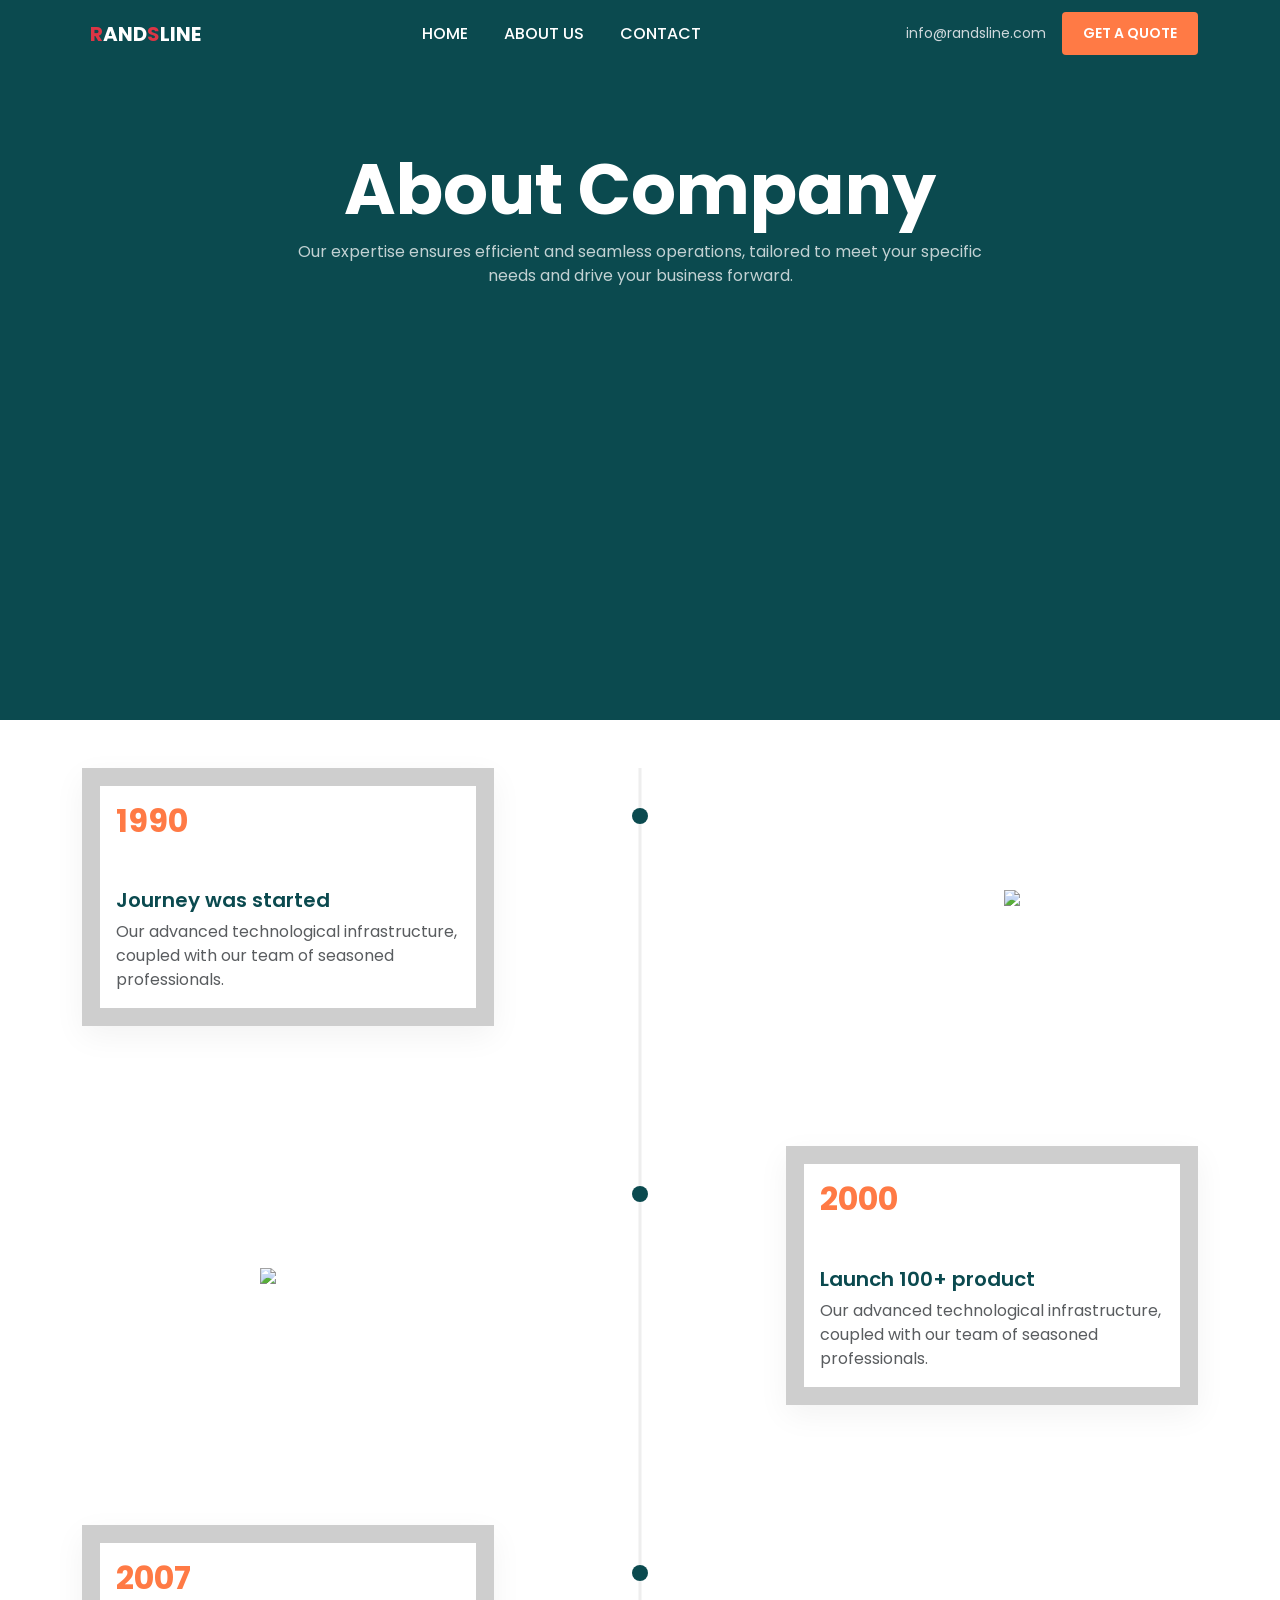
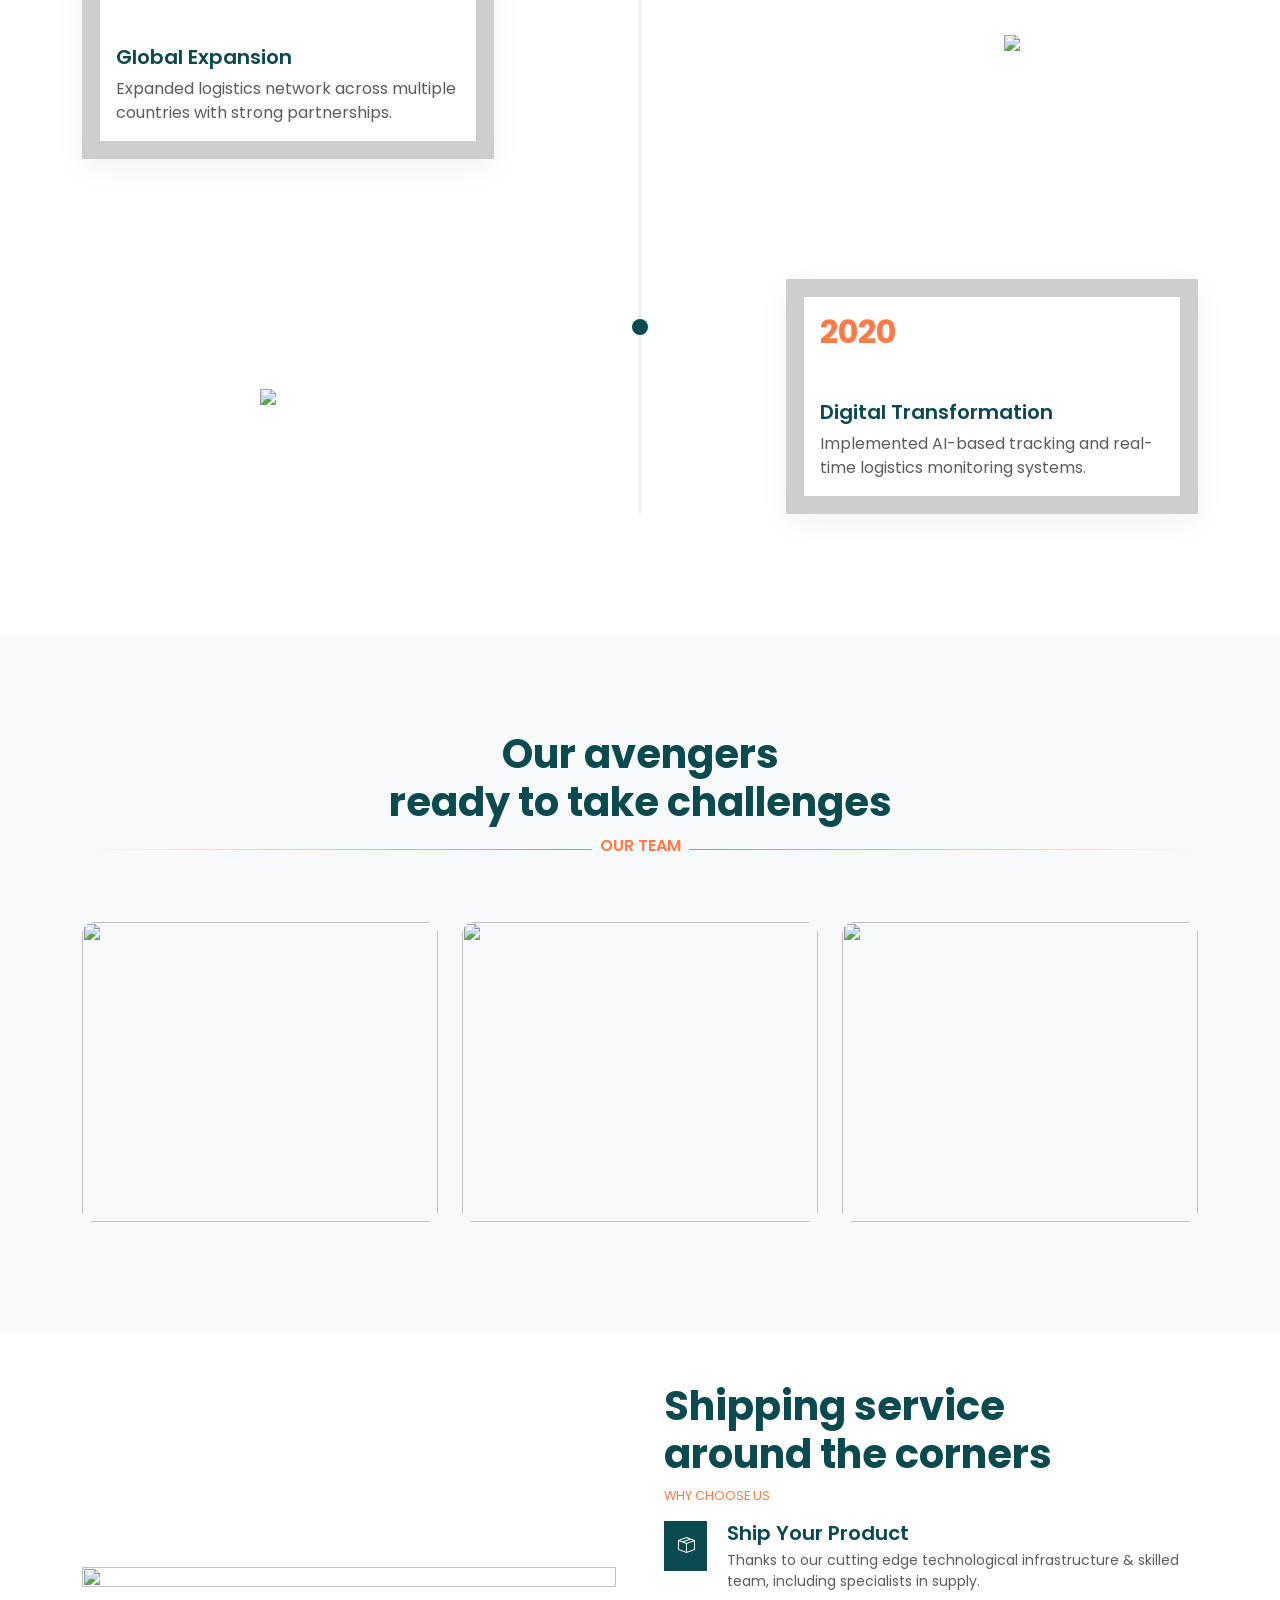
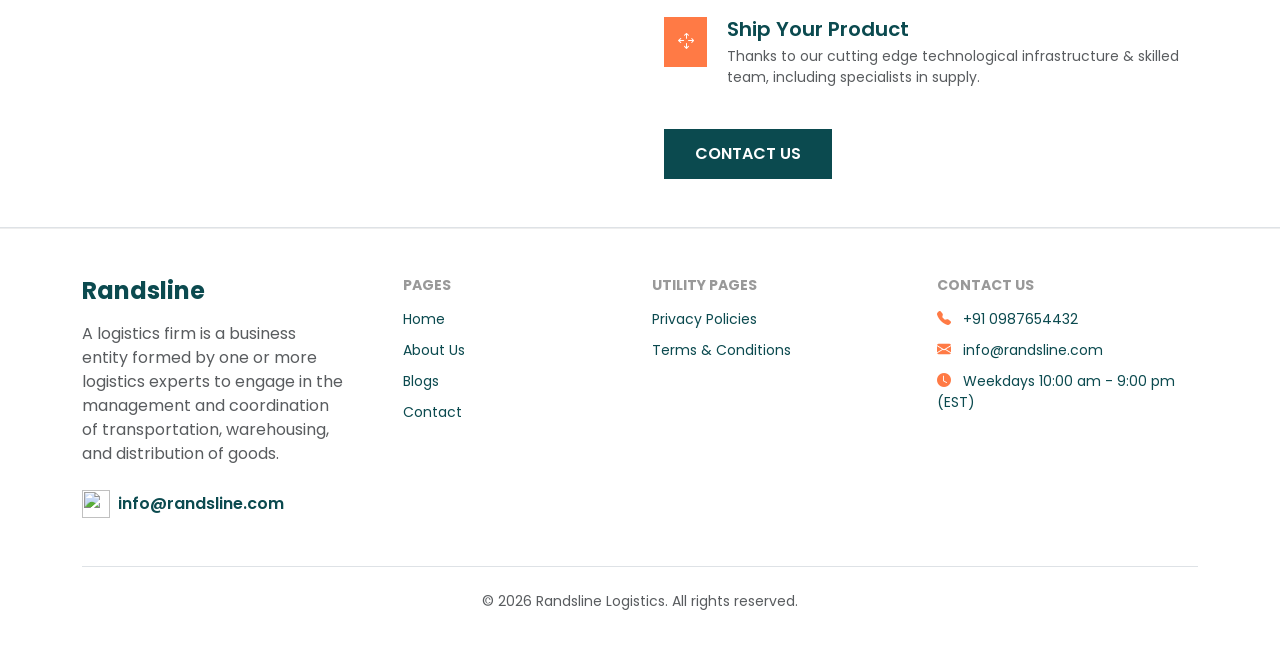
==== commit c14071ed: "abc" ====
--- a/public/about.html
+++ b/public/about.html
@@ -30,7 +30,7 @@
     <!-- LOGO -->
     <a class="navbar-brand d-flex align-items-center gap-2" href="#">
       <span class="logo-icon"></span>
-      <strong>Randsline</strong>
+      <strong class="text-uppercase"><span class="text-danger">R</span>and<span class="text-danger">s</span>line</strong>
     </a>
 
     <!-- TOGGLER -->
@@ -47,7 +47,7 @@
       <ul class="navbar-nav mx-auto text-center">
         <li class="nav-item"><a class="nav-link" href="/index.html">HOME</a></li>
         <li class="nav-item"><a class="nav-link" href="/about.html">ABOUT US</a></li>
-        <li class="nav-item"><a class="nav-link" href="#">BLOGS</a></li>
+        <!-- <li class="nav-item"><a class="nav-link" href="#">BLOGS</a></li> -->
         <li class="nav-item"><a class="nav-link" href="/contact.html">CONTACT</a></li>
       </ul>
 
--- a/public/style/style.css
+++ b/public/style/style.css
@@ -154,7 +154,7 @@
 
 
 .hero-title {
-    font-size: 60px;
+    font-size: 70px;
     font-weight: 700;
     line-height: 1.2;
     margin-top: 100px;
@@ -259,7 +259,7 @@
 }
 
 .plane-img {
-  max-width: 400px;
+  max-width: 550px;
   width: 100%;
   object-fit: cover;
   /* border-radius: 12px; */
@@ -328,7 +328,7 @@
 
 
 .zoomship-img{
-  width: 500px;
+  width: 600px;
   will-change: transform;
   /* transition: transform 0.2s ease; */
 }
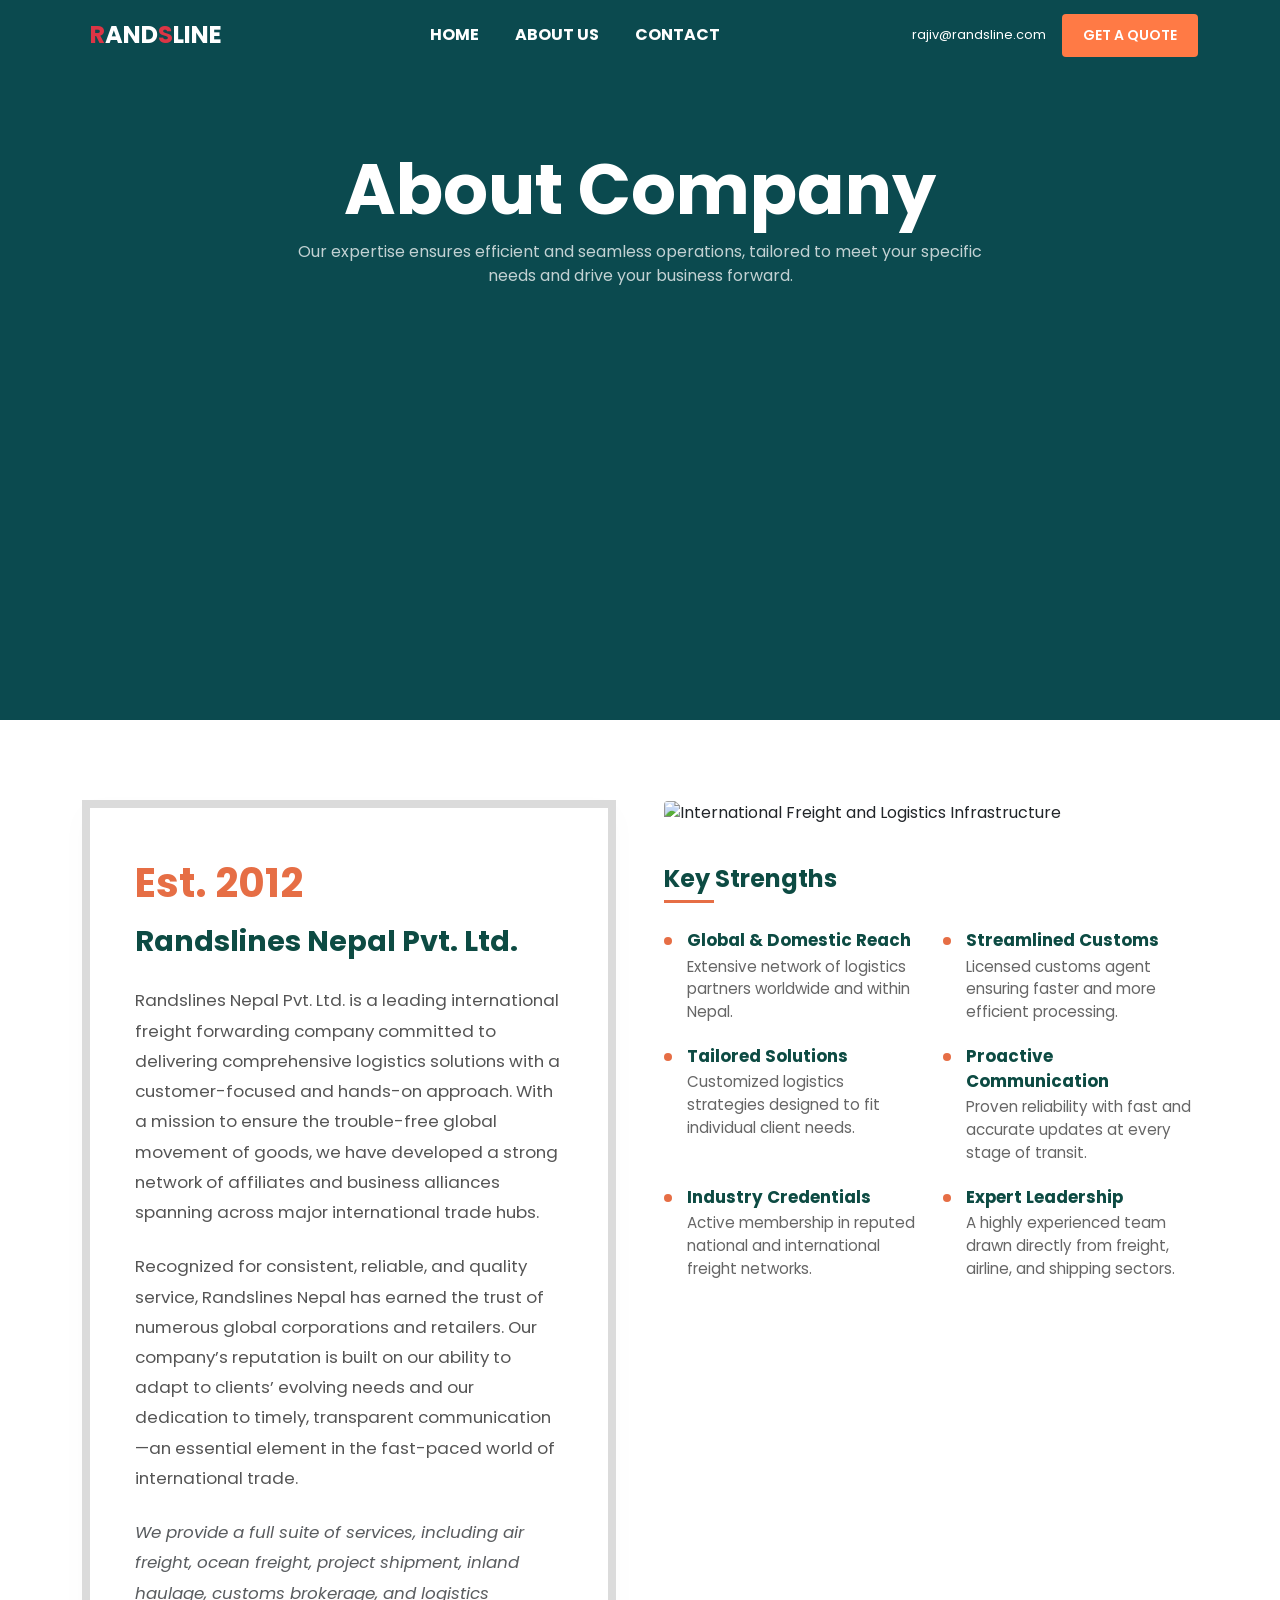
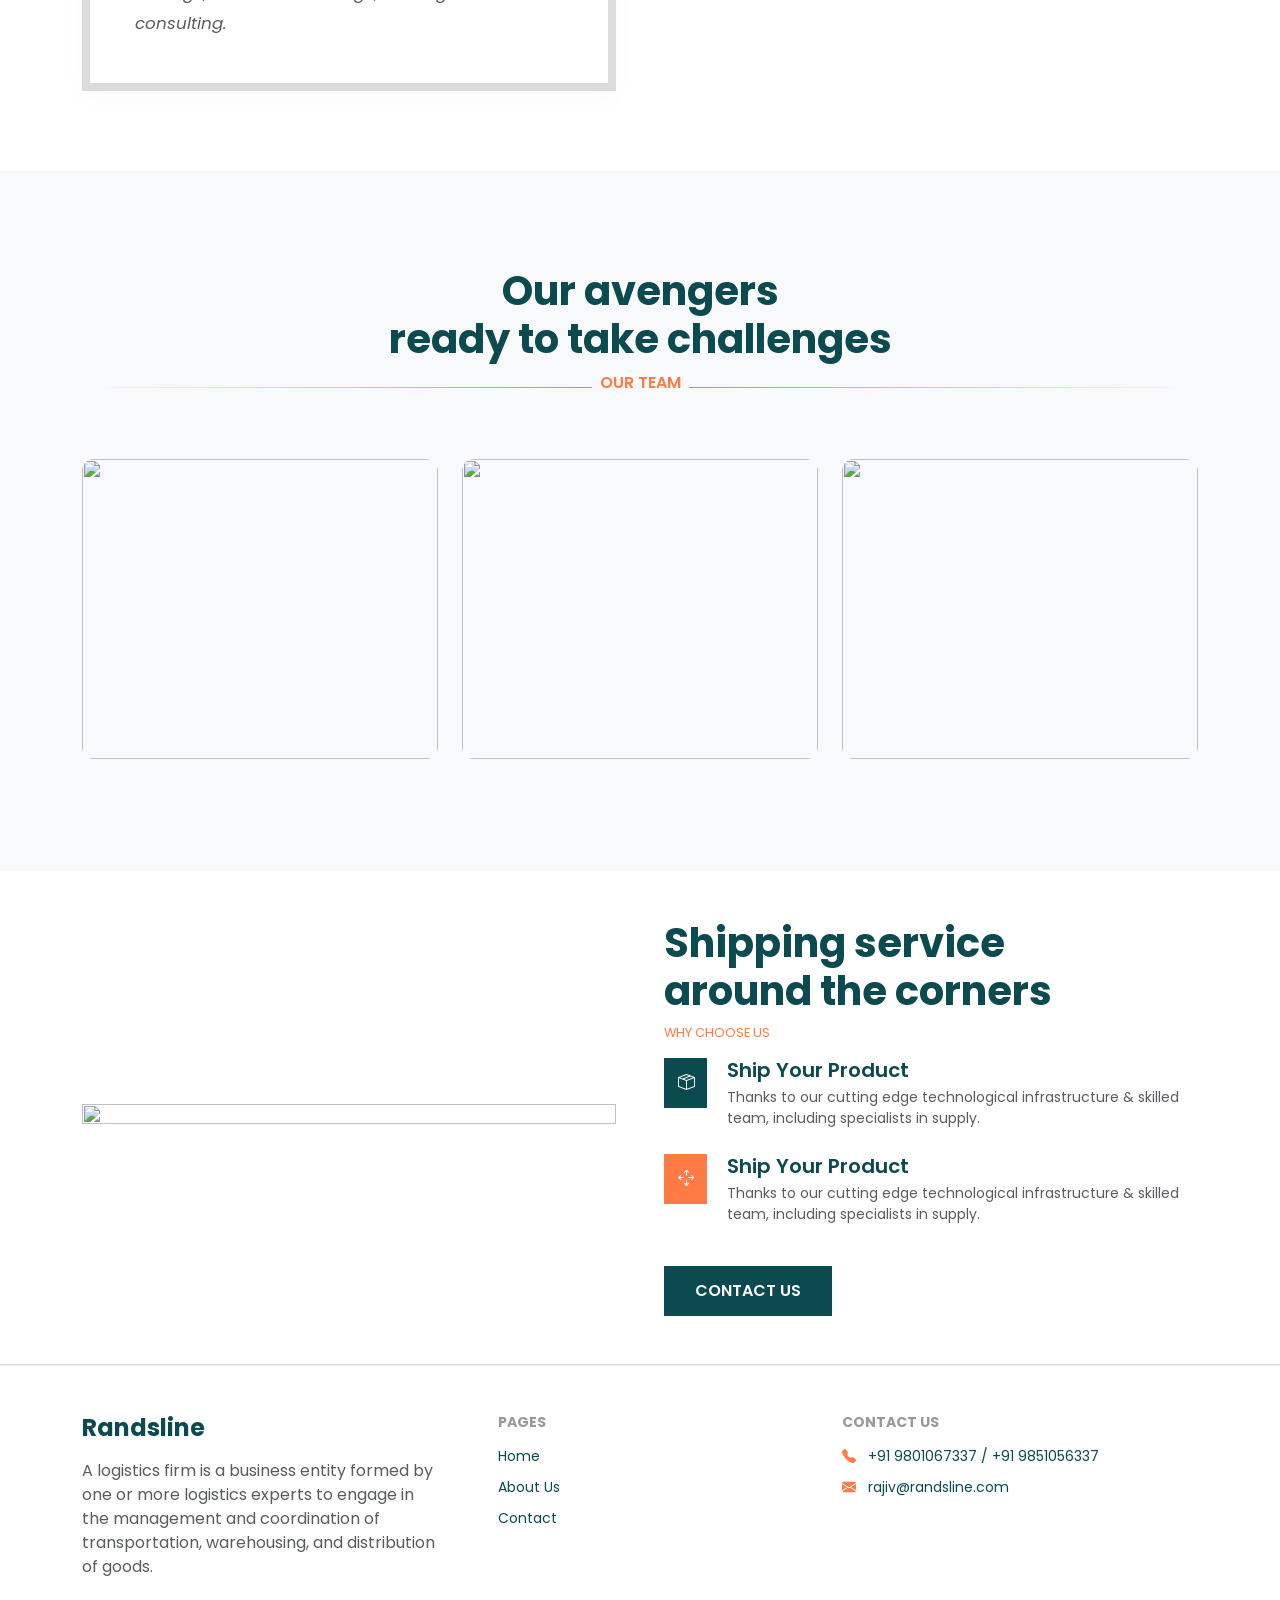
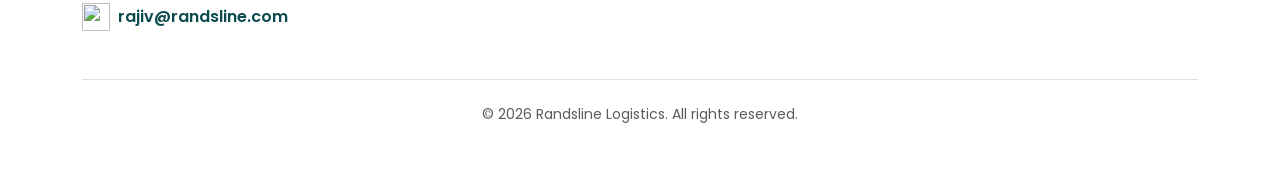
==== commit 1b7d983e: "abc" ====
--- a/public/about.html
+++ b/public/about.html
@@ -30,7 +30,7 @@
     <!-- LOGO -->
     <a class="navbar-brand d-flex align-items-center gap-2" href="#">
       <span class="logo-icon"></span>
-      <strong class="text-uppercase"><span class="text-danger">R</span>and<span class="text-danger">s</span>line</strong>
+      <strong class="text-uppercase fs-4"><span class="text-danger">R</span>and<span class="text-danger">s</span>line</strong>
     </a>
 
     <!-- TOGGLER -->
@@ -53,8 +53,11 @@
 
       <!-- RIGHT SIDE -->
       <div class="d-lg-flex align-items-center gap-3 text-center mt-3 mt-lg-0">
-        <span class="email-text d-none d-lg-block">info@randsline.com</span>
-        <a href="#" class="btn quote-btn">GET A QUOTE</a>
+        <a href="mailto:rajiv@randsline.com" target="_blank" class="d-flex align-items-center text-decoration-none fs-8 text-white">
+         rajiv@randsline.com
+        </a>
+        <!-- <span class="email-text d-none d-lg-block">rajiv@randsline.com</span> -->
+        <a href="/contact.html" class="btn quote-btn">GET A QUOTE</a>
       </div>
 
     </div>
@@ -80,95 +83,87 @@
   </div>
 </section>
 
-<!-- Journey timeline -->
-<section class="container timeline-section  my-5">
-  <div class="">
-    <div class="timeline">
-
-      <!-- Item 1 -->
-      <div class="timeline-item">
-        <div class="row align-items-center justify-content-between">
-          <div class="col-lg-4">
-            <div class="timeline-card p-3">
-              <h2 class="year mb-5">1990</h2>
-              <h5 class="fw-semibold text-pr-dark">Journey was started</h5>
-              <p class="p-0 m-0 fs-7 text-muted">Our advanced technological infrastructure, coupled with our team of seasoned professionals.</p>
-            </div>
-          </div>
-
-          <div class="col-lg-4 d-none d-lg-block"></div>
-
-          <div class="col-lg-4 text-center">
-            <img src="https://images.unsplash.com/photo-1695700871031-ba647c2642ce?q=80&w=1032" class="img-fluid timeline-img">
-          </div>
-        </div>
-      </div>
-
-      <!-- Item 2 -->
-      <div class="timeline-item">
-        <div class="row align-items-center justify-content-between flex-lg-row-reverse">
-          <div class="col-lg-4">
-            <div class="timeline-card p-3">
-              <h2 class="year mb-5">2000</h2>
-              <h5 class="fw-semibold text-pr-dark">Launch 100+ product</h5>
-              <p class="p-0 m-0 text-muted fs-7">Our advanced technological infrastructure, coupled with our team of seasoned professionals.</p>
-            </div>
-          </div>
-
-          <div class="col-lg-4 d-none d-lg-block"></div>
-
-          <div class="col-lg-4 text-center">
-            <img src="https://images.unsplash.com/photo-1739877907105-2e578ee67bca?q=80&w=870" class="img-fluid timeline-img">
-          </div>
-        </div>
-      </div>
-
-      <!-- Item 3 -->
-      <div class="timeline-item">
-        <div class="row align-items-center justify-content-between">
-          <div class="col-lg-4">
-            <div class="timeline-card p-3">
-              <h2 class="year mb-5">2007</h2>
-              <h5 class="fw-semibold text-pr-dark">Global Expansion</h5>
-              <p class="p-0 m-0 text-muted fs-7">Expanded logistics network across multiple countries with strong partnerships.</p>
-            </div>
-          </div>
-
-          <div class="col-lg-4 d-none d-lg-block"></div>
-
-          <div class="col-lg-4 text-center">
-            <img src="https://images.unsplash.com/photo-1586528116311-ad8dd3c8310d?q=80&w=1000" class="img-fluid timeline-img">
-          </div>
-        </div>
-      </div>
-
-      <!-- Item 4 -->
-      <div class="timeline-item">
-        <div class="row align-items-center justify-content-between flex-lg-row-reverse">
-          <div class="col-lg-4">
-            <div class="timeline-card p-3">
-              <h2 class="year mb-5">2020</h2>
-              <h5 class="fw-semibold text-pr-dark">Digital Transformation</h5>
-              <p class="p-0 m-0 text-muted fs-7">Implemented AI-based tracking and real-time logistics monitoring systems.</p>
-            </div>
-          </div>
-
-          <div class="col-lg-4 d-none d-lg-block"></div>
-
-          <div class="col-lg-4 text-center">
-            <img src="https://images.unsplash.com/photo-1601584115197-04ecc0da31d7?q=80&w=870&auto=format&fit=crop&ixlib=rb-4.1.0&ixid=M3wxMjA3fDB8MHxwaG90by1wYWdlfHx8fGVufDB8fHx8fA%3D%3D" class="img-fluid timeline-img">
-          </div>
-        </div>
-      </div>
-
-    </div>
-  </div>
-
-  <!-- Center Line -->
-  <div class="timeline-line">
-    <span class="timeline-progress"></span>
-  </div>
-</section>
+<section class="about-section">
+    <div class="container">
+      <div class="row g-5 align-items-start">
+        
+        <div class="col-lg-6">
+          <div class="brand-story-card">
+            <div class="brand-established">Est. 2012</div>
+            <h2 class="brand-title">Randslines Nepal Pvt. Ltd.</h2>
+            
+            <p class="brand-text mb-4">
+              Randslines Nepal Pvt. Ltd. is a leading international freight forwarding company committed to delivering comprehensive logistics solutions with a customer-focused and hands-on approach. With a mission to ensure the trouble-free global movement of goods, we have developed a strong network of affiliates and business alliances spanning across major international trade hubs.
+            </p>
+            
+            <p class="brand-text mb-4">
+              Recognized for consistent, reliable, and quality service, Randslines Nepal has earned the trust of numerous global corporations and retailers. Our company’s reputation is built on our ability to adapt to clients’ evolving needs and our dedication to timely, transparent communication—an essential element in the fast-paced world of international trade.
+            </p>
+            
+            <p class="brand-text mb-0 text-muted fst-italic">
+              We provide a full suite of services, including air freight, ocean freight, project shipment, inland haulage, customs brokerage, and logistics consulting.
+            </p>
+          </div>
+        </div>
+
+        <div class="col-lg-6">
+          <div class="about-img-wrapper">
+            <img src="https://images.unsplash.com/photo-1586528116311-ad8dd3c8310d?auto=format&fit=crop&q=80&w=800" alt="International Freight and Logistics Infrastructure" class="about-img">
+          </div>
+
+          <h3 class="strengths-heading">Key Strengths</h3>
+          
+          <div class="row">
+            <div class="col-md-6 strength-item">
+              <span class="strength-bullet"></span>
+              <div>
+                <div class="strength-title">Global & Domestic Reach</div>
+                <div class="strength-desc">Extensive network of logistics partners worldwide and within Nepal.</div>
+              </div>
+            </div>
+
+            <div class="col-md-6 strength-item">
+              <span class="strength-bullet"></span>
+              <div>
+                <div class="strength-title">Streamlined Customs</div>
+                <div class="strength-desc">Licensed customs agent ensuring faster and more efficient processing.</div>
+              </div>
+            </div>
+
+            <div class="col-md-6 strength-item">
+              <span class="strength-bullet"></span>
+              <div>
+                <div class="strength-title">Tailored Solutions</div>
+                <div class="strength-desc">Customized logistics strategies designed to fit individual client needs.</div>
+              </div>
+            </div>
+
+            <div class="col-md-6 strength-item">
+              <span class="strength-bullet"></span>
+              <div>
+                <div class="strength-title">Proactive Communication</div>
+                <div class="strength-desc">Proven reliability with fast and accurate updates at every stage of transit.</div>
+              </div>
+            </div>
+
+            <div class="col-md-6 strength-item">
+              <span class="strength-bullet"></span>
+              <div>
+                <div class="strength-title">Industry Credentials</div>
+                <div class="strength-desc">Active membership in reputed national and international freight networks.</div>
+              </div>
+            </div>
+
+            <div class="col-md-6 strength-item">
+              <span class="strength-bullet"></span>
+              <div>
+                <div class="strength-title">Expert Leadership</div>
+                <div class="strength-desc">A highly experienced team drawn directly from freight, airline, and shipping sectors.</div>
+              </div>
+            </div>
+          </div> </div> </div>
+    </div>
+  </section>
 
 
 <!-- Our team -->
@@ -278,7 +273,7 @@
         </div>
 
         <!-- BUTTON -->
-        <a href="#" class="btn contact-btn mt-3">CONTACT US</a>
+        <a href="/contact.html" class="btn contact-btn mt-3">CONTACT US</a>
 
       </div>
 
@@ -292,54 +287,54 @@
     <div class="row gy-4">
 
       <!-- LEFT -->
-      <div class="col-12 col-lg-3">
+      <div class="col-12 col-lg-4">
         <h4 class="fw-bold text-pr-dark mb-3">Randsline</h4>
 
         <p class="text-muted mb-4">
           A logistics firm is a business entity formed by one or more logistics experts to engage in the management and coordination of transportation, warehousing, and distribution of goods.
         </p>
 
-        <a href="#" class="d-flex align-items-center text-decoration-none fw-semibold text-pr-dark">
+        <a href="mailto:rajiv@randsline.com" target="_blank" class="d-flex align-items-center text-decoration-none fw-semibold text-pr-dark">
           <img src="https://cdn.prod.website-files.com/68060a1549323df089f74646/68067bf53c69b3d0ea47bf91_Email.png"
                style="width: 28px; height: 28px;"
                class="me-2" alt="">
-          info@randsline.com
+         rajiv@randsline.com
         </a>
       </div>
 
       <!-- PAGES -->
-      <div class="col-6 col-lg-3 ps-5">
+      <div class="col-6 col-lg-4 ps-5">
         <h6 class="footer-title">Pages</h6>
         <ul class="list-unstyled footer-links">
-          <li><a href="#">Home</a></li>
-          <li><a href="#">About Us</a></li>
-          <li><a href="#">Blogs</a></li>
-          <li><a href="#">Contact</a></li>
+          <li><a href="/index.html">Home</a></li>
+          <li><a href="/about.html">About Us</a></li>
+          <!-- <li><a href="#">Blogs</a></li> -->
+          <li><a href="/contact.html">Contact</a></li>
         </ul>
       </div>
 
       <!-- UTILITIES -->
-      <div class="col-6 col-lg-3">
+      <!-- <div class="col-6 col-lg-3">
         <h6 class="footer-title">Utility Pages</h6>
         <ul class="list-unstyled footer-links">
           <li><a href="#">Privacy Policies</a></li>
           <li><a href="#">Terms & Conditions</a></li>
         </ul>
-      </div>
+      </div> -->
 
       <!-- CONTACT -->
-      <div class="col-12 col-lg-3">
+      <div class="col-12 col-lg-4">
         <h6 class="footer-title">Contact Us</h6>
         <ul class="list-unstyled footer-links">
           <li>
-            <i class="bi bi-telephone-fill me-2 text-pr"></i> +91 0987654432
+            <i class="bi bi-telephone-fill me-2 text-pr"></i> +91 9801067337 / +91 9851056337
           </li>
           <li>
-            <i class="bi bi-envelope-fill me-2 text-pr"></i> info@randsline.com
+            <i class="bi bi-envelope-fill me-2 text-pr"></i> rajiv@randsline.com
           </li>
-          <li>
+          <!-- <li>
             <i class="bi bi-clock-fill me-2 text-pr"></i> Weekdays 10:00 am - 9:00 pm (EST)
-          </li>
+          </li> -->
         </ul>
       </div>
 
@@ -353,6 +348,7 @@
     </div>
   </div>
 </section>
+
 </div>
 
 
--- a/public/style/style.css
+++ b/public/style/style.css
@@ -70,7 +70,7 @@
 /* LINKS */
 .nav-link {
   color: #fff !important;
-  font-weight: 500;
+  font-weight: 650;
   margin: 0 10px;
   transition: 0.3s;
 }
@@ -800,8 +800,11 @@
   width: 100%;
   min-height: 100vh;
 
-  background: url('https://cdn.prod.website-files.com/68060a1549323df089f74646/680d0c4b14e9b0b83cc3b2bf_many-container-box-logistic-business-cargo-dock%201%20(1).webp') center/cover no-repeat;
-  
+  background-image: url('/img/container.png');
+  background-position: center;
+  background-size: cover;
+  background-repeat: no-repeat;
+
   display: flex;
   align-items: center;
   justify-content: center;
@@ -1083,4 +1086,119 @@
   .map-box {
     height: 300px;
   }
-}+}
+
+
+
+/* About */
+
+ /* Core Section Layout */
+    .about-section {
+      padding: 80px 0;
+    }
+
+    /* Left Side: Brand Card Frame */
+    .brand-story-card {
+      border: 8px solid #dbdbdb; /* Signature thick grey frame */
+      padding: 45px;
+      background-color: #ffffff;
+      box-shadow: 0 10px 30px rgba(0, 0, 0, 0.02);
+    }
+
+    .brand-established {
+      color: #e66e45; /* Coral Accent */
+      font-size: 2.5rem;
+      font-weight: 700;
+      margin-bottom: 10px;
+    }
+
+    .brand-title {
+      color: #0d4b43; /* Deep Teal */
+      font-size: 1.8rem;
+      font-weight: 700;
+      margin-bottom: 25px;
+      line-height: 1.3;
+    }
+
+    .brand-text {
+      color: #555555;
+      font-size: 1.05rem;
+      line-height: 1.8;
+    }
+
+    /* Right Side: Feature Grid & Image */
+    .about-img-wrapper {
+      margin-bottom: 40px;
+    }
+
+    .about-img {
+      width: 100%;
+      height: auto;
+      object-fit: cover;
+      border-radius: 4px;
+    }
+
+    .strengths-heading {
+      color: #0d4b43;
+      font-size: 1.5rem;
+      font-weight: 700;
+      margin-bottom: 25px;
+      position: relative;
+      padding-bottom: 10px;
+    }
+
+    /* Subtle underline accent for the strengths header */
+    .strengths-heading::after {
+      content: '';
+      position: absolute;
+      left: 0;
+      bottom: 0;
+      width: 50px;
+      height: 3px;
+      background-color: #e66e45;
+    }
+
+    /* Strength List Item Layout */
+    .strength-item {
+      margin-bottom: 20px;
+      display: flex;
+      align-items: start;
+    }
+
+    /* Custom Bullet Design matching your color scheme */
+    .strength-bullet {
+      width: 8px;
+      height: 8px;
+      background-color: #e66e45;
+      border-radius: 50%;
+      margin-top: 9px;
+      margin-right: 15px;
+      flex-shrink: 0;
+    }
+
+    .strength-title {
+      font-weight: 700;
+      color: #0d4b43;
+      font-size: 1.05rem;
+    }
+
+    .strength-desc {
+      color: #666666;
+      font-size: 0.95rem;
+      margin-top: 2px;
+      line-height: 1.5;
+    }
+
+    /* Responsive adjustments for cleaner flow on small viewports */
+    @media (max-width: 767.98px) {
+      .brand-story-card {
+        border-width: 4px;
+        padding: 25px;
+      }
+      .brand-established {
+        font-size: 2rem;
+      }
+      .brand-title {
+        font-size: 1.5rem;
+      }
+    }
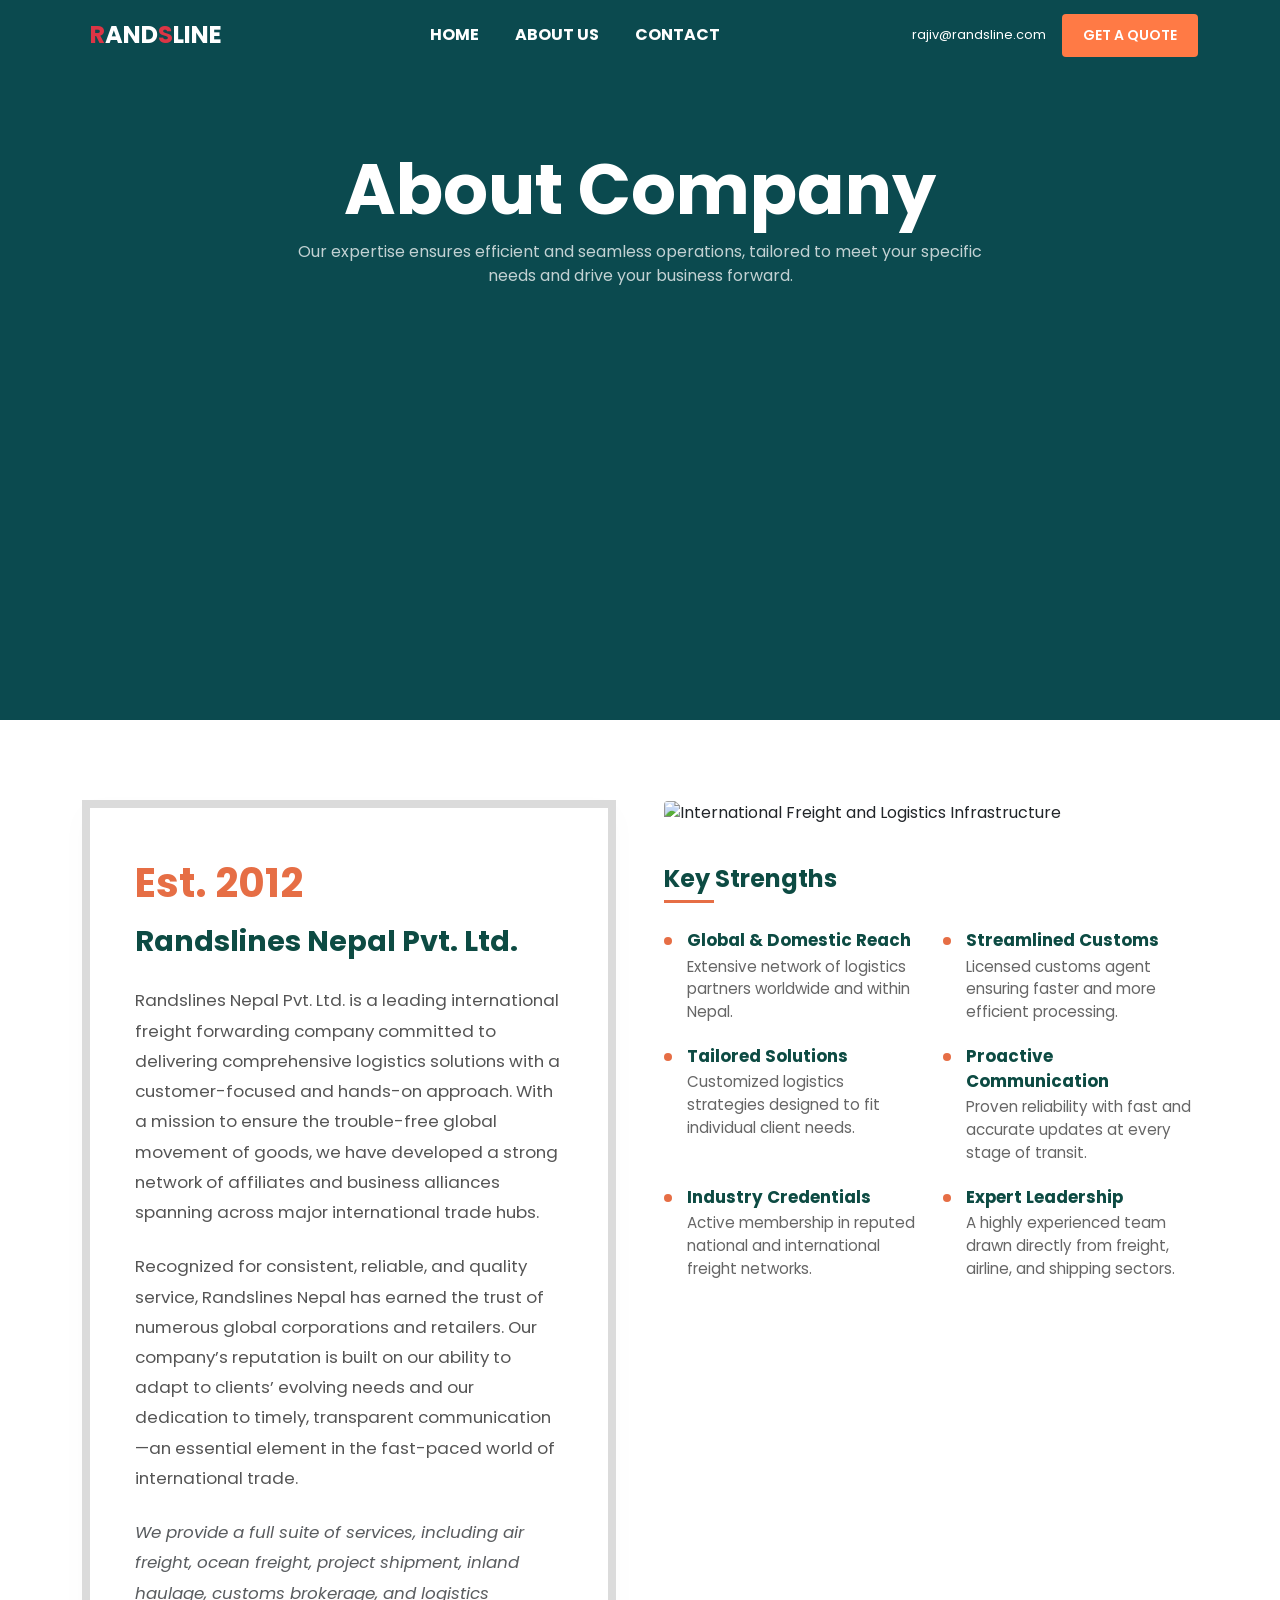
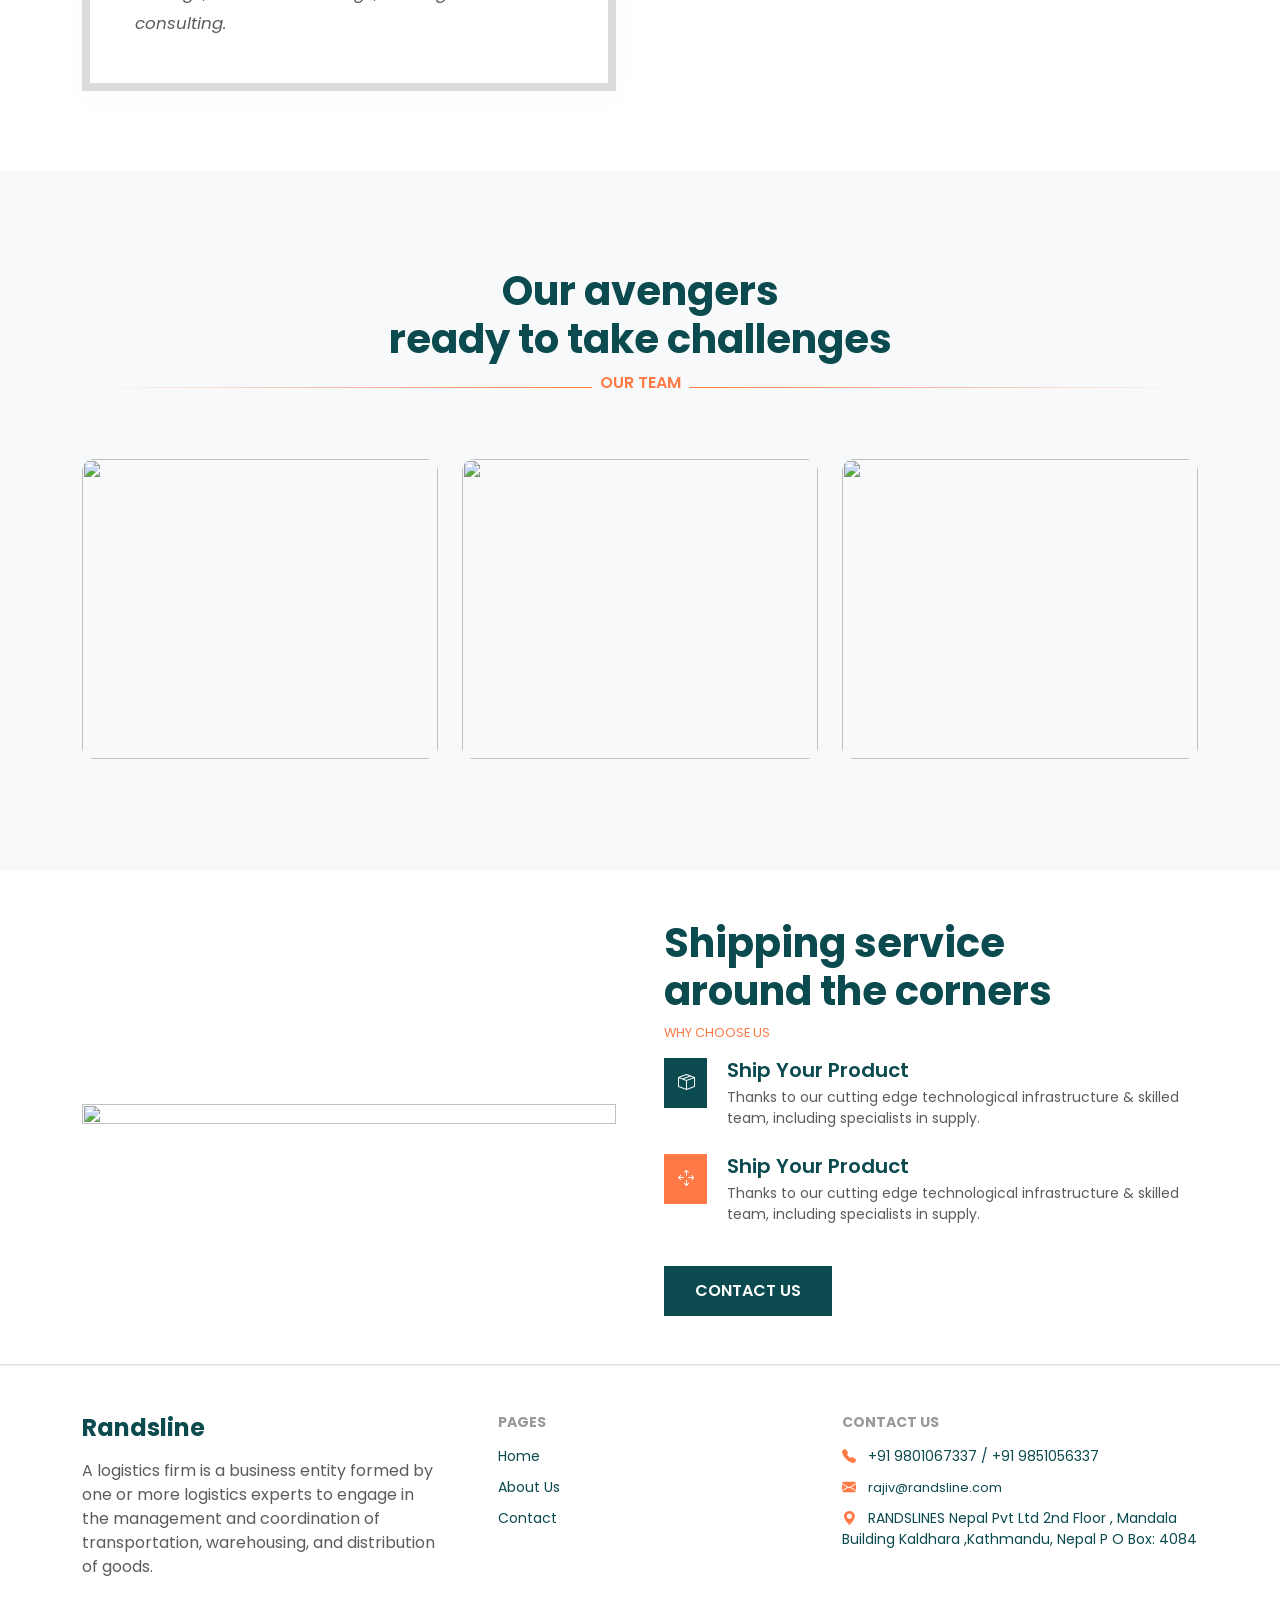
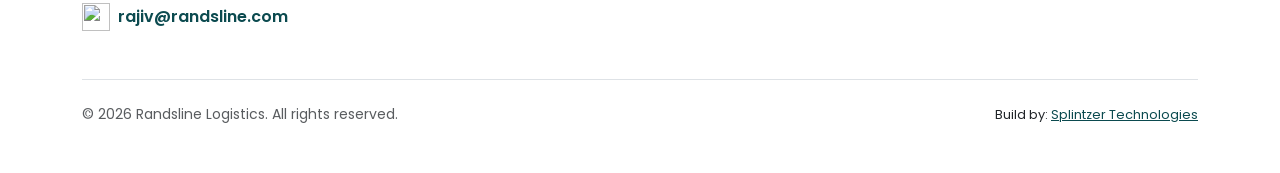
==== commit e1e27c29: "abc" ====
--- a/public/about.html
+++ b/public/about.html
@@ -4,6 +4,7 @@
   <meta charset="UTF-8">
   <meta name="viewport" content="width=device-width, initial-scale=1.0">
   <title>Randsline Logistics</title>
+    <link rel="icon" type="image/x-icon" href="img/fav.jpeg">
 
   <link href="https://cdn.jsdelivr.net/npm/bootstrap@5.3.3/dist/css/bootstrap.min.css" rel="stylesheet">
 
@@ -57,7 +58,7 @@
          rajiv@randsline.com
         </a>
         <!-- <span class="email-text d-none d-lg-block">rajiv@randsline.com</span> -->
-        <a href="/contact.html" class="btn quote-btn">GET A QUOTE</a>
+        <a href="/contact.html#ask" class="btn quote-btn">GET A QUOTE</a>
       </div>
 
     </div>
@@ -329,22 +330,25 @@
           <li>
             <i class="bi bi-telephone-fill me-2 text-pr"></i> +91 9801067337 / +91 9851056337
           </li>
+          <li class="d-flex">
+            <i class="bi bi-envelope-fill me-2 text-pr"></i> <a href="mailto:rajiv@randsline.com" target="_blank" class="d-flex align-items-center text-decoration-none fs-8">
+         rajiv@randsline.com
+        </a>
+          </li>
           <li>
-            <i class="bi bi-envelope-fill me-2 text-pr"></i> rajiv@randsline.com
+            <i class="bi bi-geo-alt-fill me-2 text-pr"></i> RANDSLINES Nepal Pvt Ltd 2nd Floor , Mandala Building Kaldhara ,Kathmandu, Nepal P O Box: 4084
           </li>
-          <!-- <li>
-            <i class="bi bi-clock-fill me-2 text-pr"></i> Weekdays 10:00 am - 9:00 pm (EST)
-          </li> -->
         </ul>
       </div>
 
     </div>
 
     <!-- BOTTOM -->
-    <div class="border-top pt-4 mt-5 text-center">
+    <div class="d-flex align-items-center justify-content-between border-top pt-4 mt-5 text-center">
       <p class="mb-0 text-muted small">
         © 2026 Randsline Logistics. All rights reserved.
       </p>
+      <p class="p-0 m-0 fs-8">Build by: <a href="https://splintzer.com/" class="text-pr-dark fs-8">Splintzer Technologies</a></p>
     </div>
   </div>
 </section>
--- a/public/style/style.css
+++ b/public/style/style.css
@@ -349,129 +349,140 @@
   }
 }
 
-/* SCROLL AREA */
-.stack-scroll {
-  /* height: 500vh; */
-  position: relative;
-}
-
-/* STICKY */
-.stack-container {
-  position: sticky;
-  top: 0px; /* navbar height */
-  bottom: 0;
-  height: calc(100vh - 80px);
-  overflow: hidden;
-}
-
-/* CARD BASE */
-.stack-card {
-  position: absolute;
-  inset: 0;
-
-  bottom: 0;
-  display: flex;
-  justify-content: center;
-  align-items: center;
-
-  transform: translateY(100%);
-  transition: transform 0.6s ease;
-}
-
-/* FIRST CARD VISIBLE */
-.card1 {
-  transform: translateY(0);
-}
-
-/* IMAGE */
-.stack-card img {
-  width: 65%;
-  height: 70%;
-  object-fit: cover;
-  border-radius: 12px;
-}
-
-/* OVERLAY */
-.stack-card::after {
-  content: "";
-  position: absolute;
-  width: 65%;
-  height: 70%;
-  background: rgba(0,0,0,0.4);
-  border-radius: 12px;
-}
-
-/* TEXT */
-.caption {
-  position: absolute;
-  bottom: 15%;
-  left: 20%;
-  color: #fff;
-}
-
-/* STACK ORDER */
-.card1 { z-index: 1; }
-.card2 { z-index: 2; }
-.card3 { z-index: 3; }
-.card4 { z-index: 4; }
-.card5 { z-index: 5; }
-
-/* TEXT */
-.caption {
-  position: absolute;
-  bottom: 10%;
-  left: 20%;
-  color: #fff;
-  width: 50%;
-  font-size: 14px;
-}
-
-.caption strong {
-  display: block;
-  font-size: 24px;
-  font-weight: 700;
-}
-
-/* OVERLAY */
-.stack-card::after {
-  content: "";
-  position: absolute;
-  width: 65%;
-  height: 70%;
-  background: rgba(0,0,0,0.4);
-  border-radius: 12px;
-}
-
-/* 📱 MOBILE */
-@media (max-width: 768px) {
-
-  .stack-scroll {
-    height: 400vh;
-  }
-
-  .stack-card img {
-    width: 90%;
-    height: 60%;
-  }
-
-  .stack-card::after {
-    width: 90%;
-    height: 60%;
-  }
-
-  .caption {
-    left: 8%;
-    width: 85%;
-    font-size: 12px;
-    bottom: 15%;
-  }
-
-  .caption strong {
-    font-size: 18px;
-  }
-}
-
-
+.brand-title{
+    color:var(--brand-teal);
+    font-weight:700;
+}
+
+/* CARD */
+
+.case-card{
+    border:none;
+    border-radius:28px;
+    overflow:hidden;
+    background:#fff;
+    box-shadow:0 15px 35px rgba(0,0,0,.06);
+    transition:.5s;
+}
+
+.case-card:hover{
+    transform:translateY(-8px);
+    box-shadow:0 25px 50px rgba(0,0,0,.12);
+}
+
+.case-img-container{
+    position:relative;
+    height:500px;
+    overflow:hidden;
+}
+
+.case-img-container img{
+    width:100%;
+    height:100%;
+    object-fit:cover;
+    transition:transform .8s ease;
+}
+
+.case-card:hover img{
+    transform:scale(1.08);
+}
+
+/* DARK BOTTOM GRADIENT */
+
+.case-overlay{
+    position:absolute;
+    inset:0;
+    background:linear-gradient(
+        to top,
+        rgba(0,0,0,.92) 5%,
+        rgba(0,0,0,.6) 35%,
+        rgba(0,0,0,0) 70%
+    );
+}
+
+/* CONTENT */
+
+.card-content{
+    position:absolute;
+    left:30px;
+    right:30px;
+    bottom:30px;
+    z-index:2;
+}
+
+.label{
+    display:inline-block;
+    background:rgba(255,255,255,.15);
+    color:#fff;
+    border:1px solid rgba(255,255,255,.25);
+    border-radius:40px;
+    padding:8px 18px;
+    font-size:13px;
+    margin-bottom:16px;
+}
+
+.card-content h3{
+    color:white;
+    font-weight:700;
+    margin-bottom:12px;
+}
+
+.card-content p{
+    color:rgba(255,255,255,.75);
+    font-size:.92rem;
+}
+
+/* KPI SECTION */
+
+.metrics{
+    display:flex;
+    gap:15px;
+    margin-top:25px;
+}
+
+.metric{
+    flex:1;
+    background:rgba(255,255,255,.12);
+    backdrop-filter:blur(8px);
+    border:1px solid rgba(255,255,255,.15);
+    border-radius:18px;
+    padding:14px;
+}
+
+.metric h4{
+    color:white;
+    font-size:1.6rem;
+    margin:0;
+    font-weight:700;
+}
+
+.metric small{
+    color:rgba(255,255,255,.7);
+}
+
+/* Responsive */
+
+@media(max-width:768px){
+
+.case-img-container{
+height:420px;
+}
+
+.card-content{
+left:20px;
+right:20px;
+bottom:20px;
+}
+
+.metrics{
+flex-direction:column;
+}
+
+.card-content p{
+display:none;
+}
+
+}
 
 /* Logo slider */
 .logo-slider {
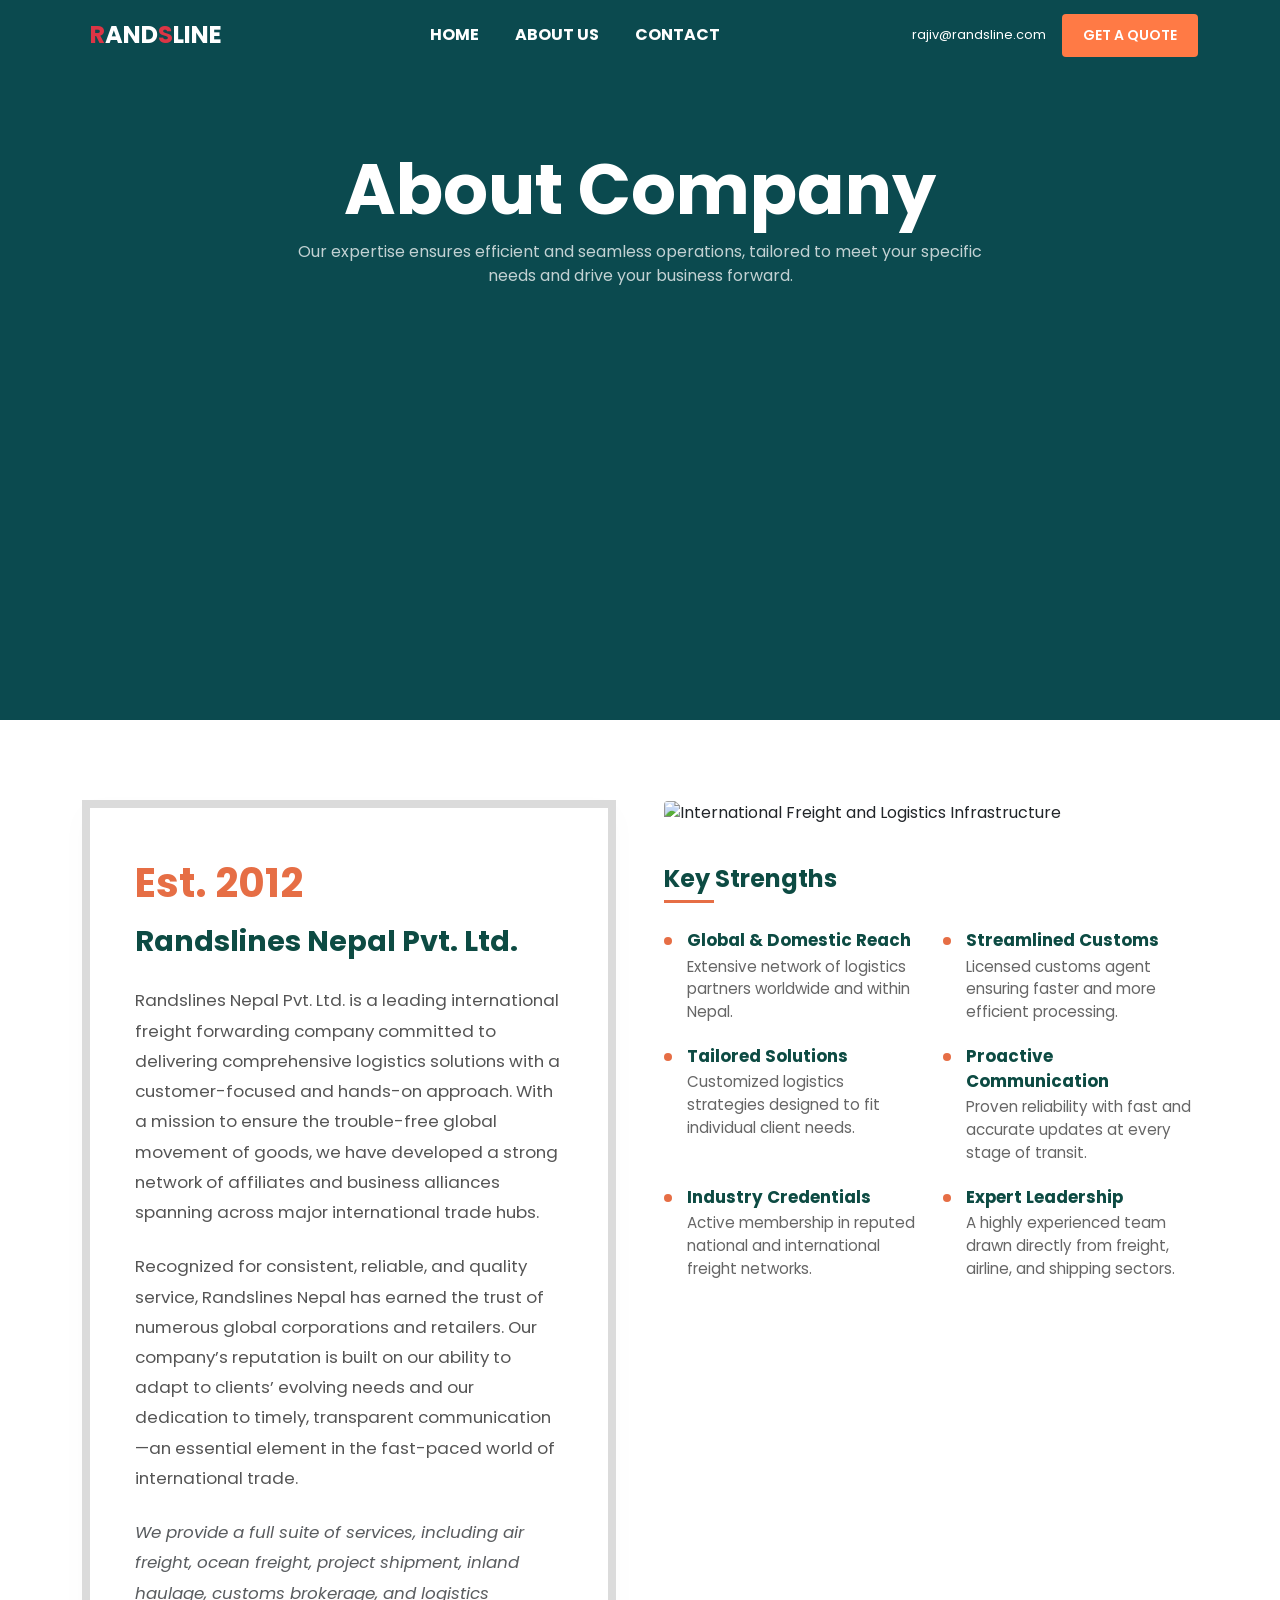
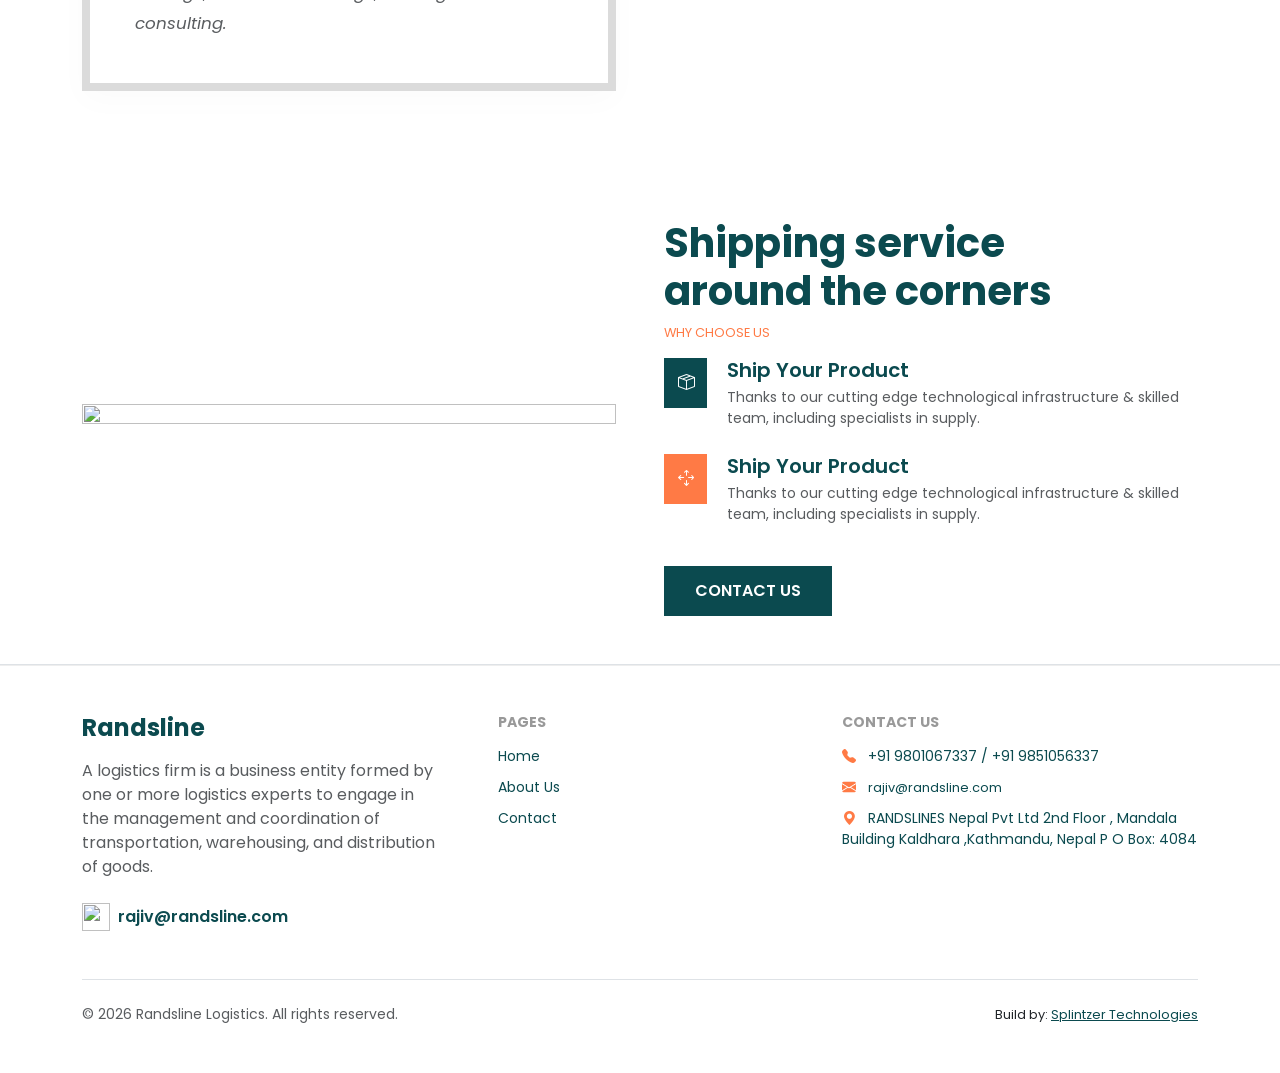
==== commit 73d5d48e: "abc" ====
--- a/public/about.html
+++ b/public/about.html
@@ -168,7 +168,7 @@
 
 
 <!-- Our team -->
- <div class="bg-light py-5">
+ <!-- <div class="bg-light py-5">
     <section class="container  my-5">
   <h2 class="text-pr-dark fw-bold fs-1 text-center">
     Our avengers <br> ready to take challenges
@@ -195,7 +195,7 @@
   <div class="container">
     <div class="row g-4">
 
-      <!-- Team Member -->
+     
       <div class="col-lg-4 col-md-6">
         <div class="team-card">
           <img src="https://images.unsplash.com/photo-1607746882042-944635dfe10e" alt="">
@@ -229,7 +229,7 @@
     </div>
   </div>
 </section>
-</div>
+</div> -->
 
 <!-- why choose us -->
 <section class="shipping-section py-5 border-bottom">
--- a/public/style/style.css
+++ b/public/style/style.css
@@ -1212,4 +1212,20 @@
       .brand-title {
         font-size: 1.5rem;
       }
-    }+    }
+
+
+    .user-icon{
+    height:60px;
+    width:60px;
+    border-radius:50%;
+    background:#f3f4f6;
+    display:flex;
+    align-items:center;
+    justify-content:center;
+}
+
+.user-icon i{
+    font-size:28px;
+    color:#6c757d;
+}
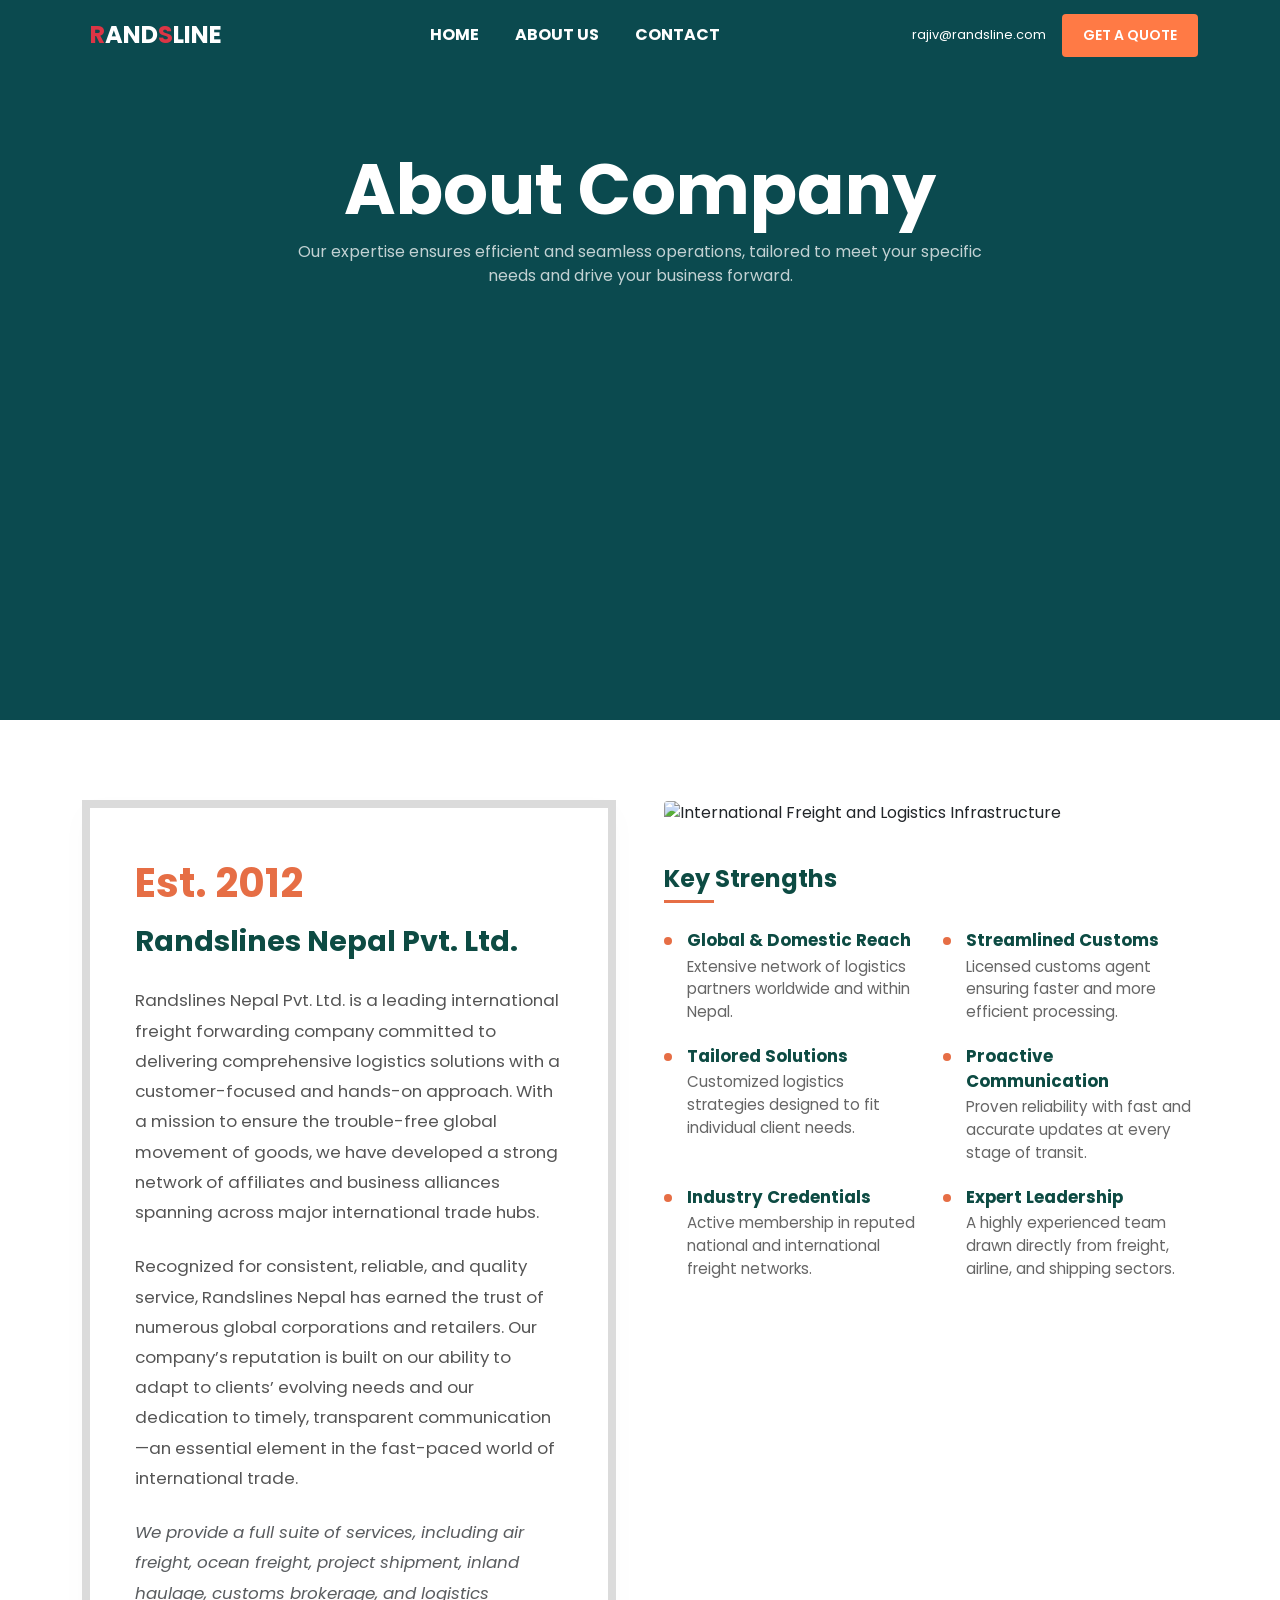
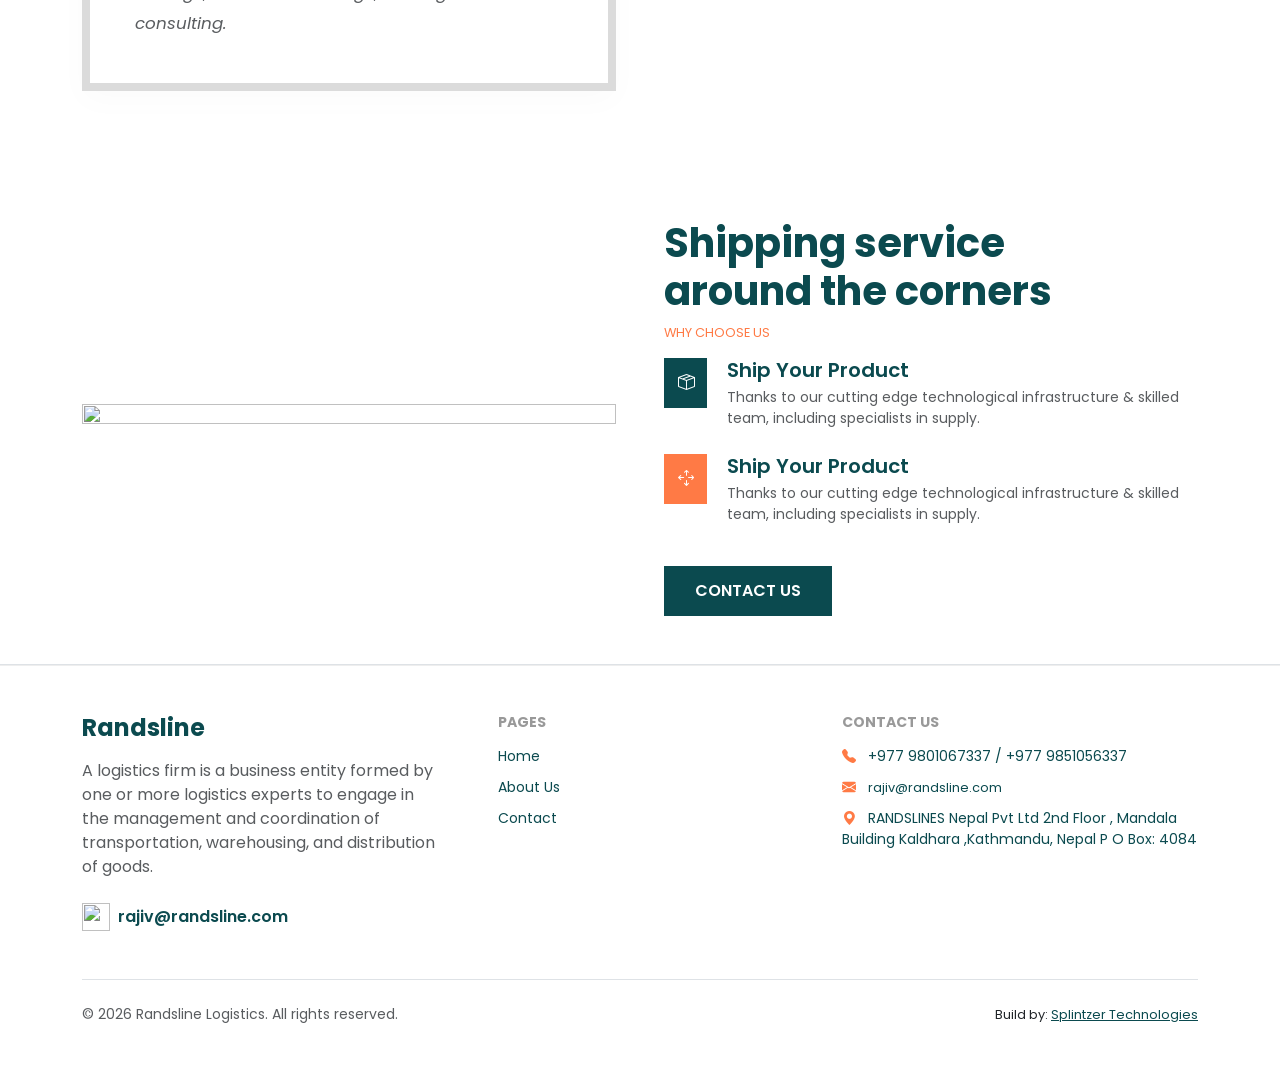
==== commit 55586d13: "abc" ====
--- a/public/about.html
+++ b/public/about.html
@@ -328,7 +328,7 @@
         <h6 class="footer-title">Contact Us</h6>
         <ul class="list-unstyled footer-links">
           <li>
-            <i class="bi bi-telephone-fill me-2 text-pr"></i> +91 9801067337 / +91 9851056337
+            <i class="bi bi-telephone-fill me-2 text-pr"></i> +977 9801067337 / +977 9851056337
           </li>
           <li class="d-flex">
             <i class="bi bi-envelope-fill me-2 text-pr"></i> <a href="mailto:rajiv@randsline.com" target="_blank" class="d-flex align-items-center text-decoration-none fs-8">
--- a/public/style/style.css
+++ b/public/style/style.css
@@ -498,7 +498,7 @@
 }
 
 .logo-track img {
-  height: 30px;
+  height: 80px;
   object-fit: contain;
   margin-right: 100px; /* 👈 control gap here */
   transition: transform 0.3s ease;
@@ -1228,4 +1228,45 @@
 .user-icon i{
     font-size:28px;
     color:#6c757d;
+}
+
+
+
+
+/* WhatsApp Floating Button */
+.whatsapp-float{
+    position: fixed;
+    bottom: 20px;
+    right: 20px;
+    width: 48px;
+    height: 48px;
+    background: #25D366;
+    color: #fff;
+    border-radius: 50%;
+    font-size: 32px;
+    text-decoration: none;
+    z-index: 9999;
+    box-shadow: 0 8px 25px rgba(0,0,0,0.25);
+    transition: all .3s ease;
+}
+
+.whatsapp-float:hover{
+    background: #1ebe5d;
+    color: #fff;
+    transform: scale(1.08);
+}
+
+.whatsapp-icon{
+  font-size: 26px;
+}
+
+/* Mobile Responsive */
+@media (max-width:768px){
+    .whatsapp-float{
+        width:55px;
+        height:55px;
+        font-size:28px;
+        bottom:15px;
+        right:15px;
+    }
 }
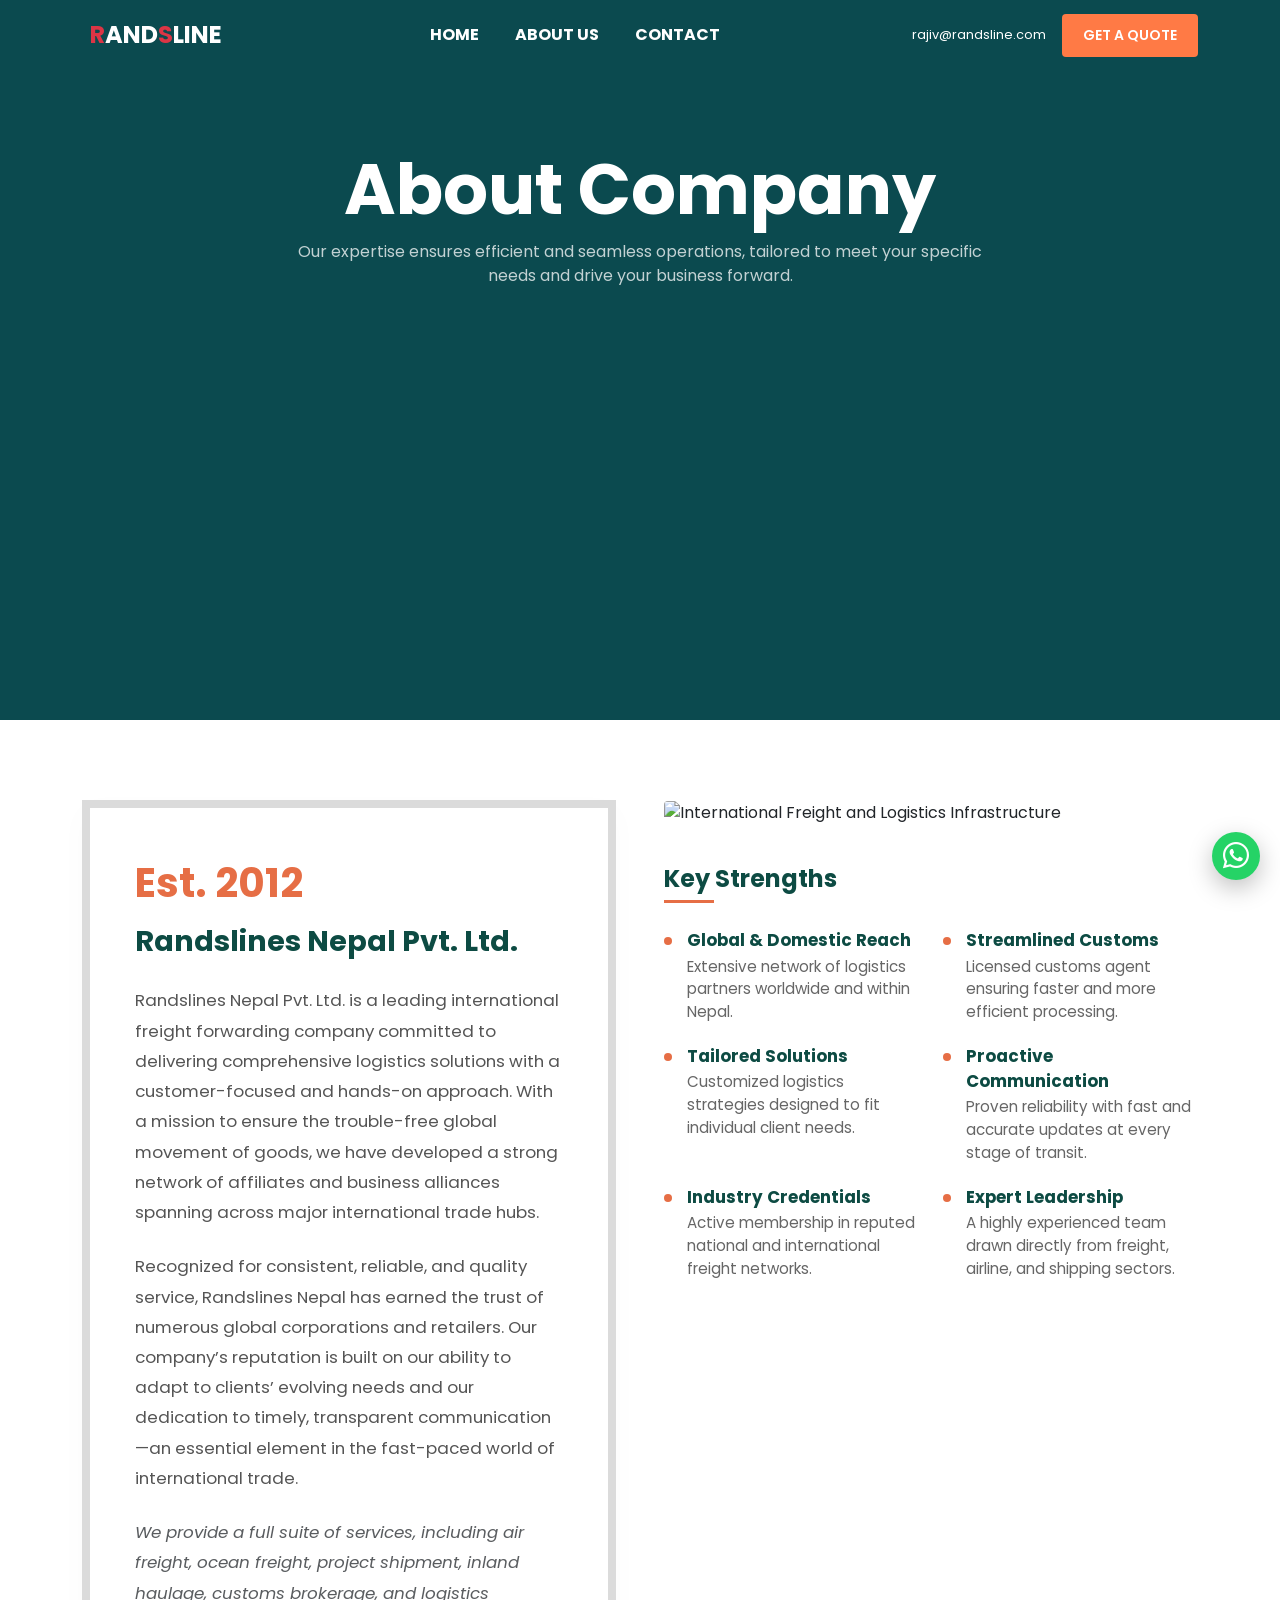
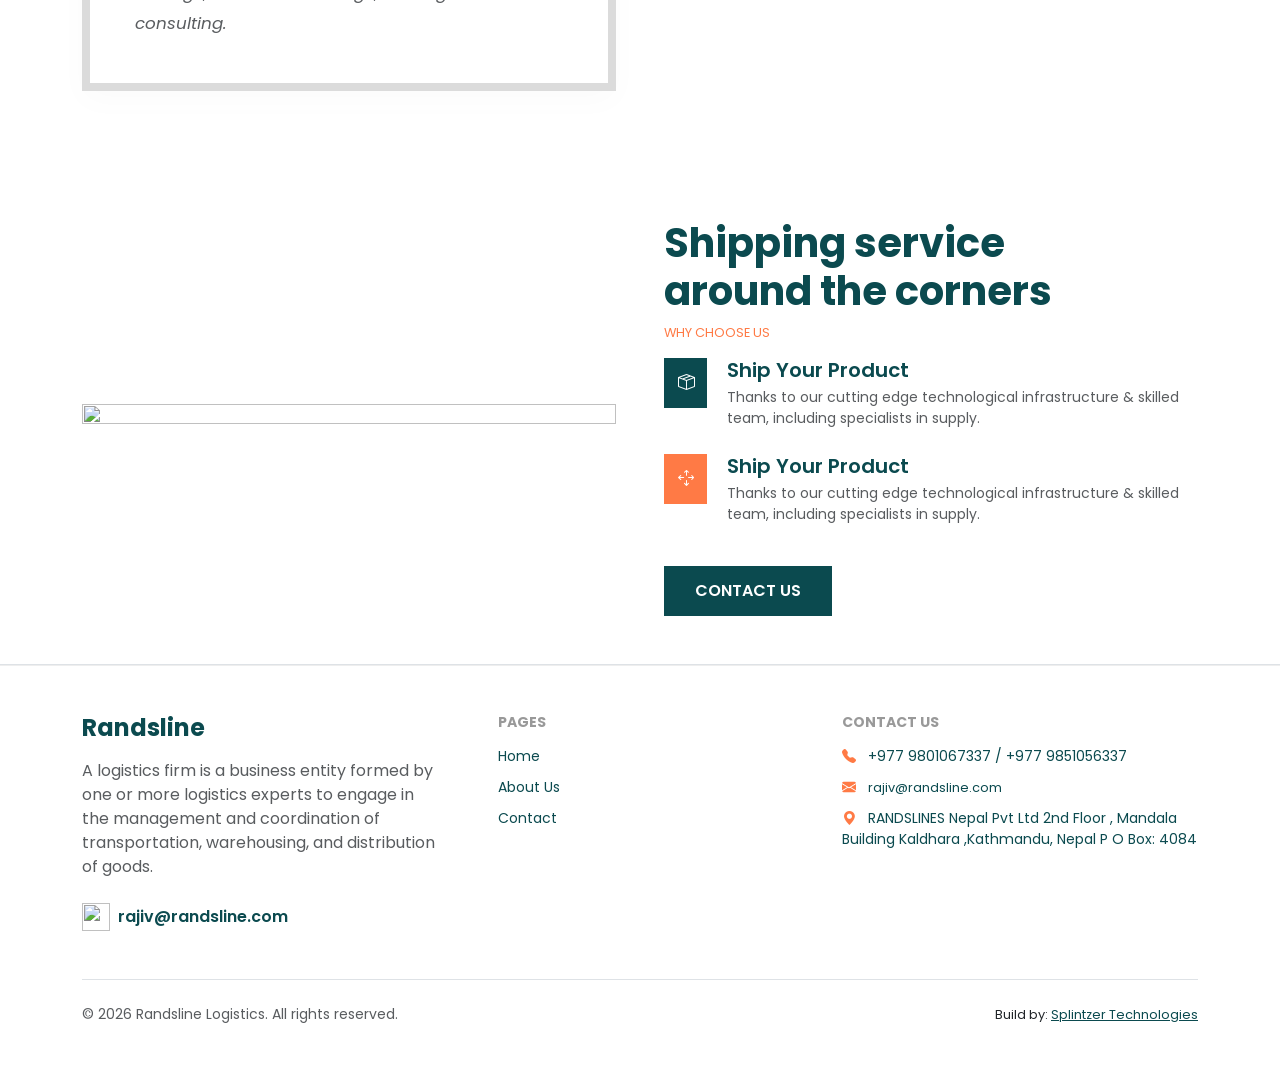
==== commit 62cf1443: "abc" ====
--- a/public/about.html
+++ b/public/about.html
@@ -65,6 +65,15 @@
 
   </div>
 </nav>
+
+<!-- WHATSAPP FLOAT BUTTON -->
+<a href="https://wa.me/+9779801056337"
+   target="_blank"
+   class="whatsapp-float d-flex align-items-center justify-content-center">
+
+    <i class="bi bi-whatsapp whatsapp-icon"></i>
+
+</a>
 
 
 <!-- HERO -->
